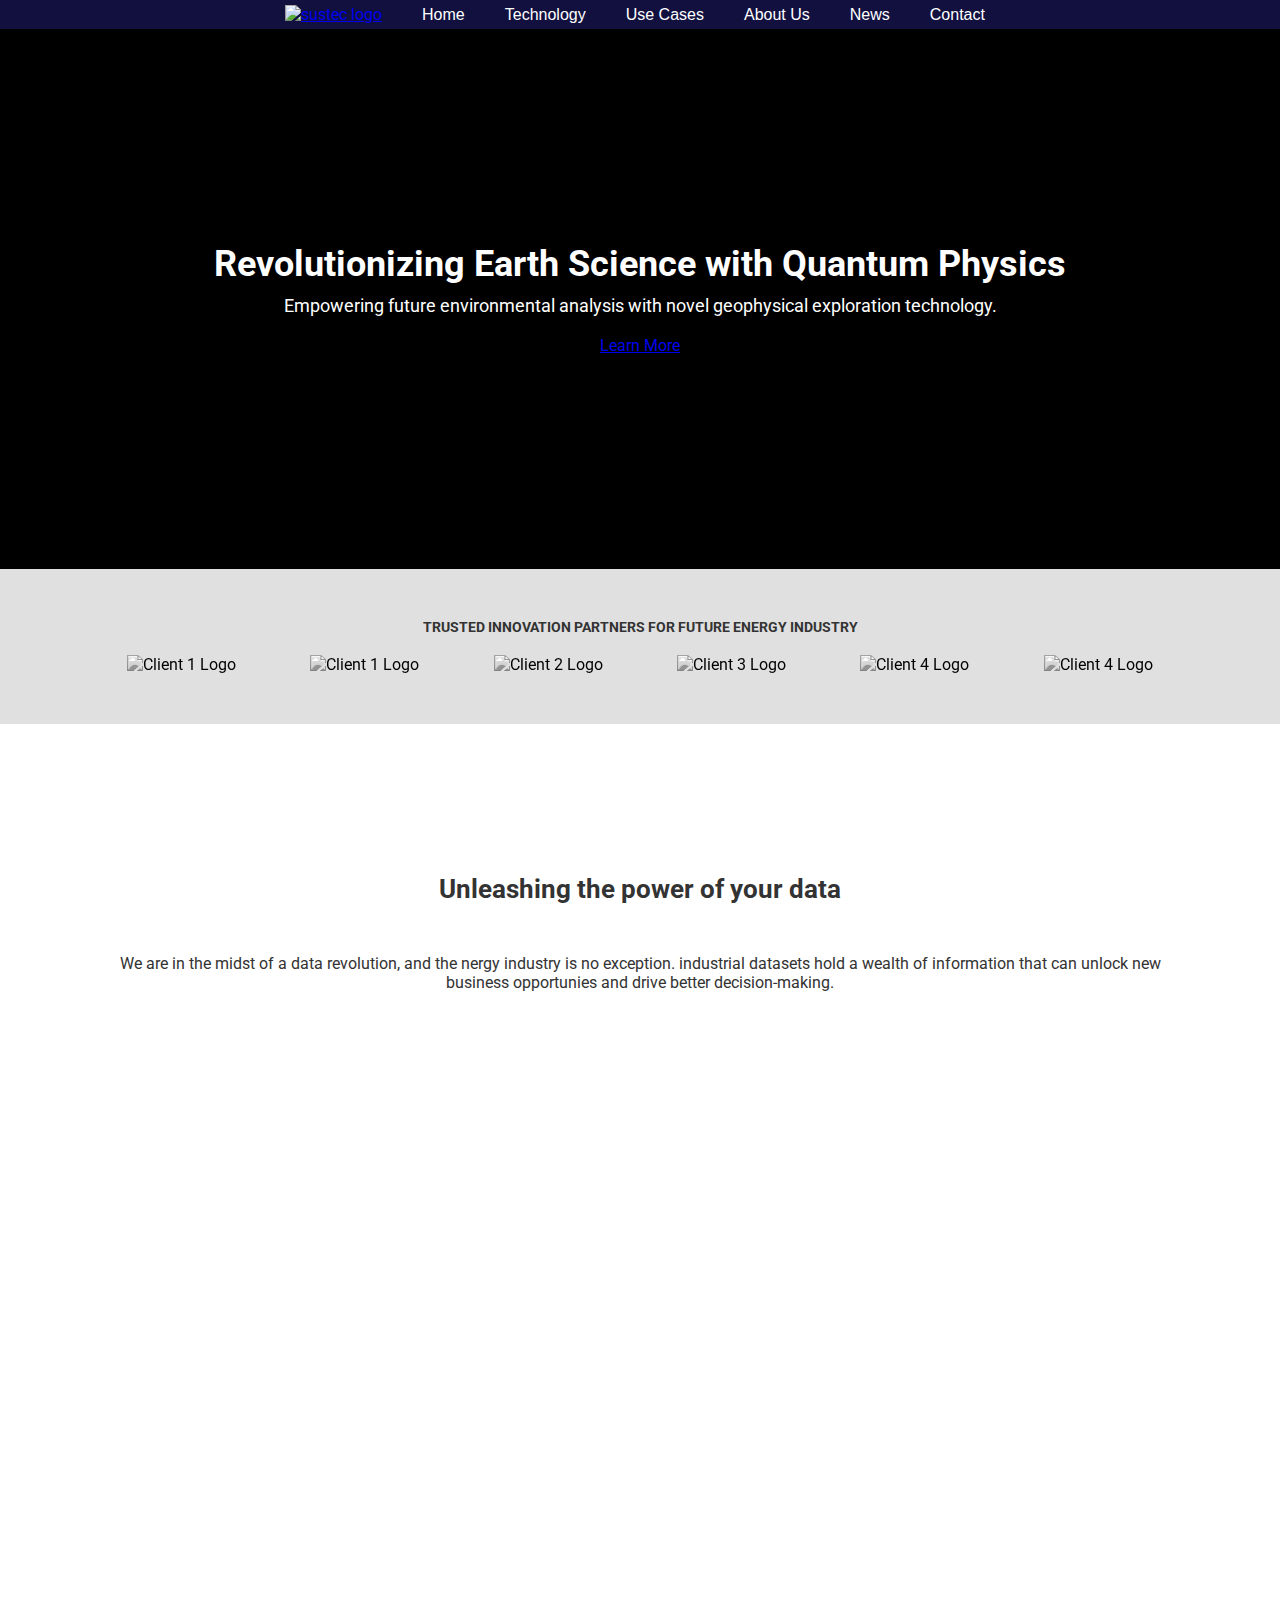
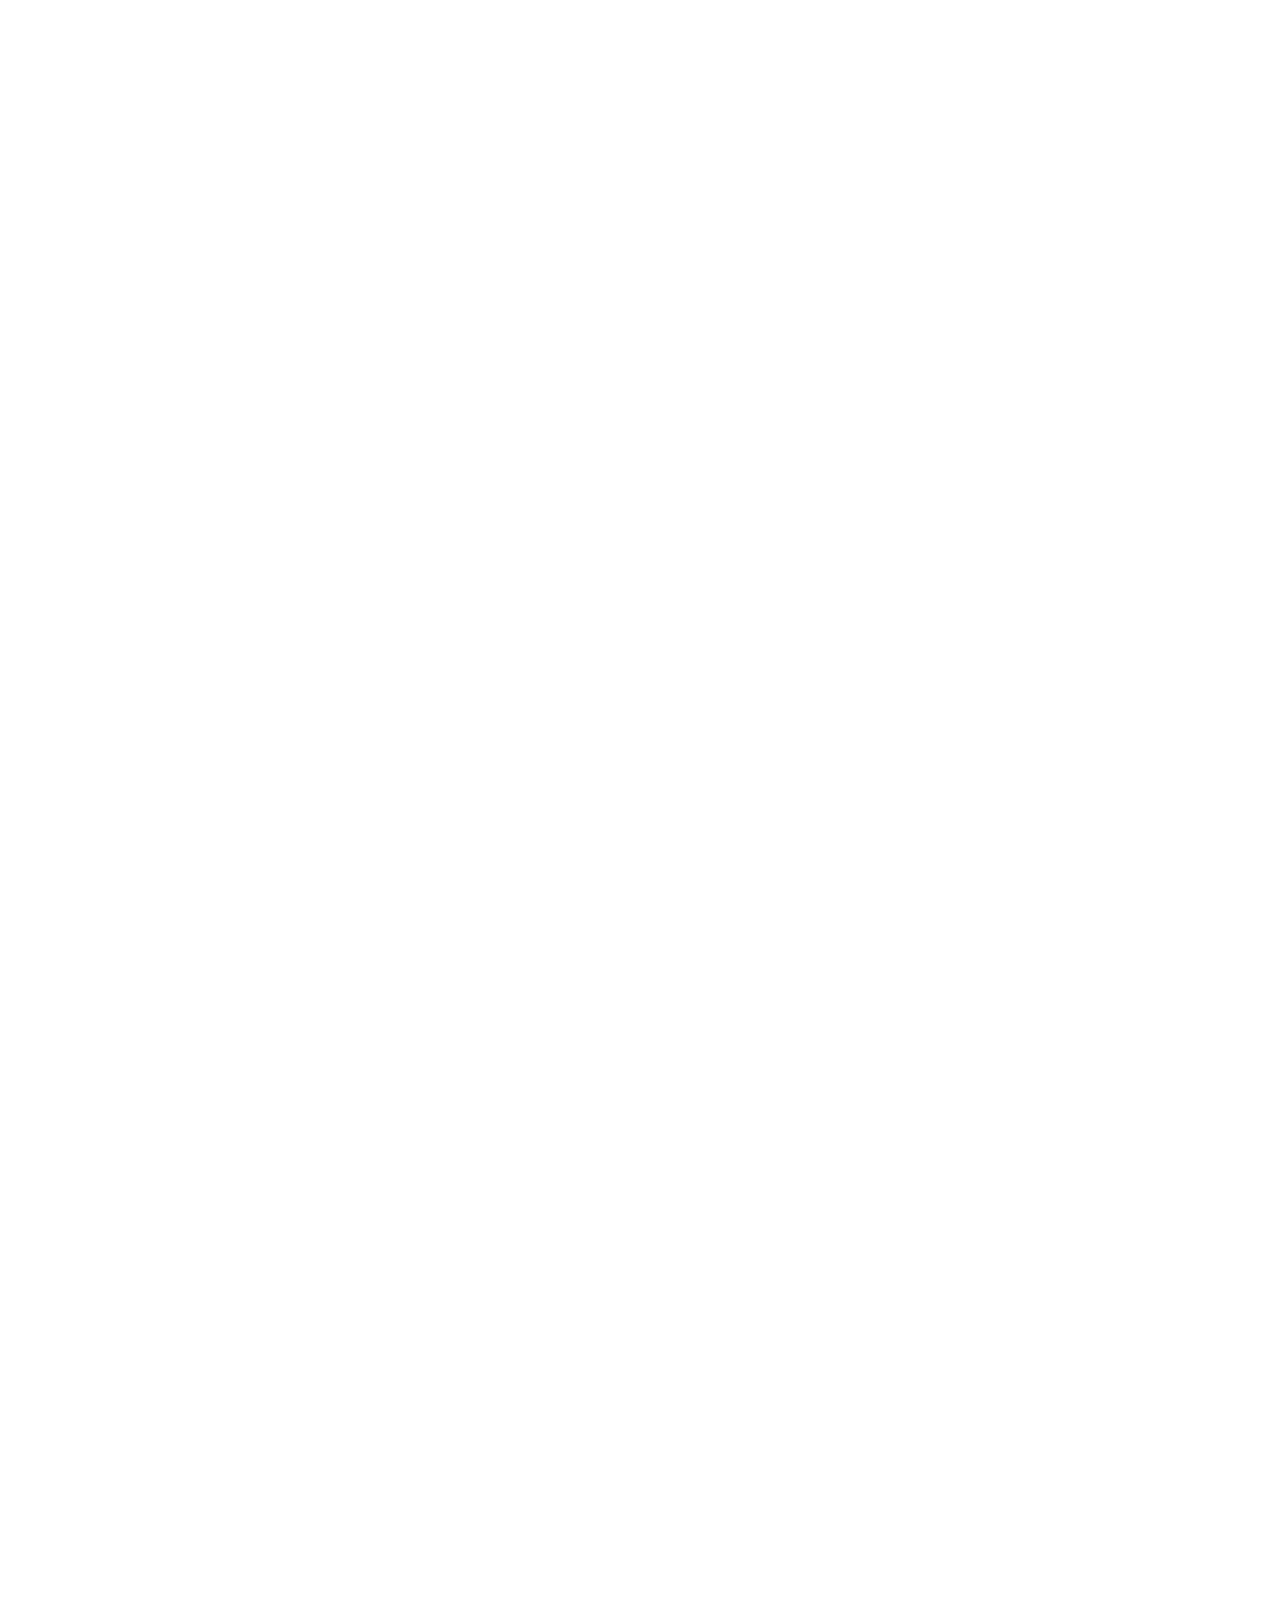
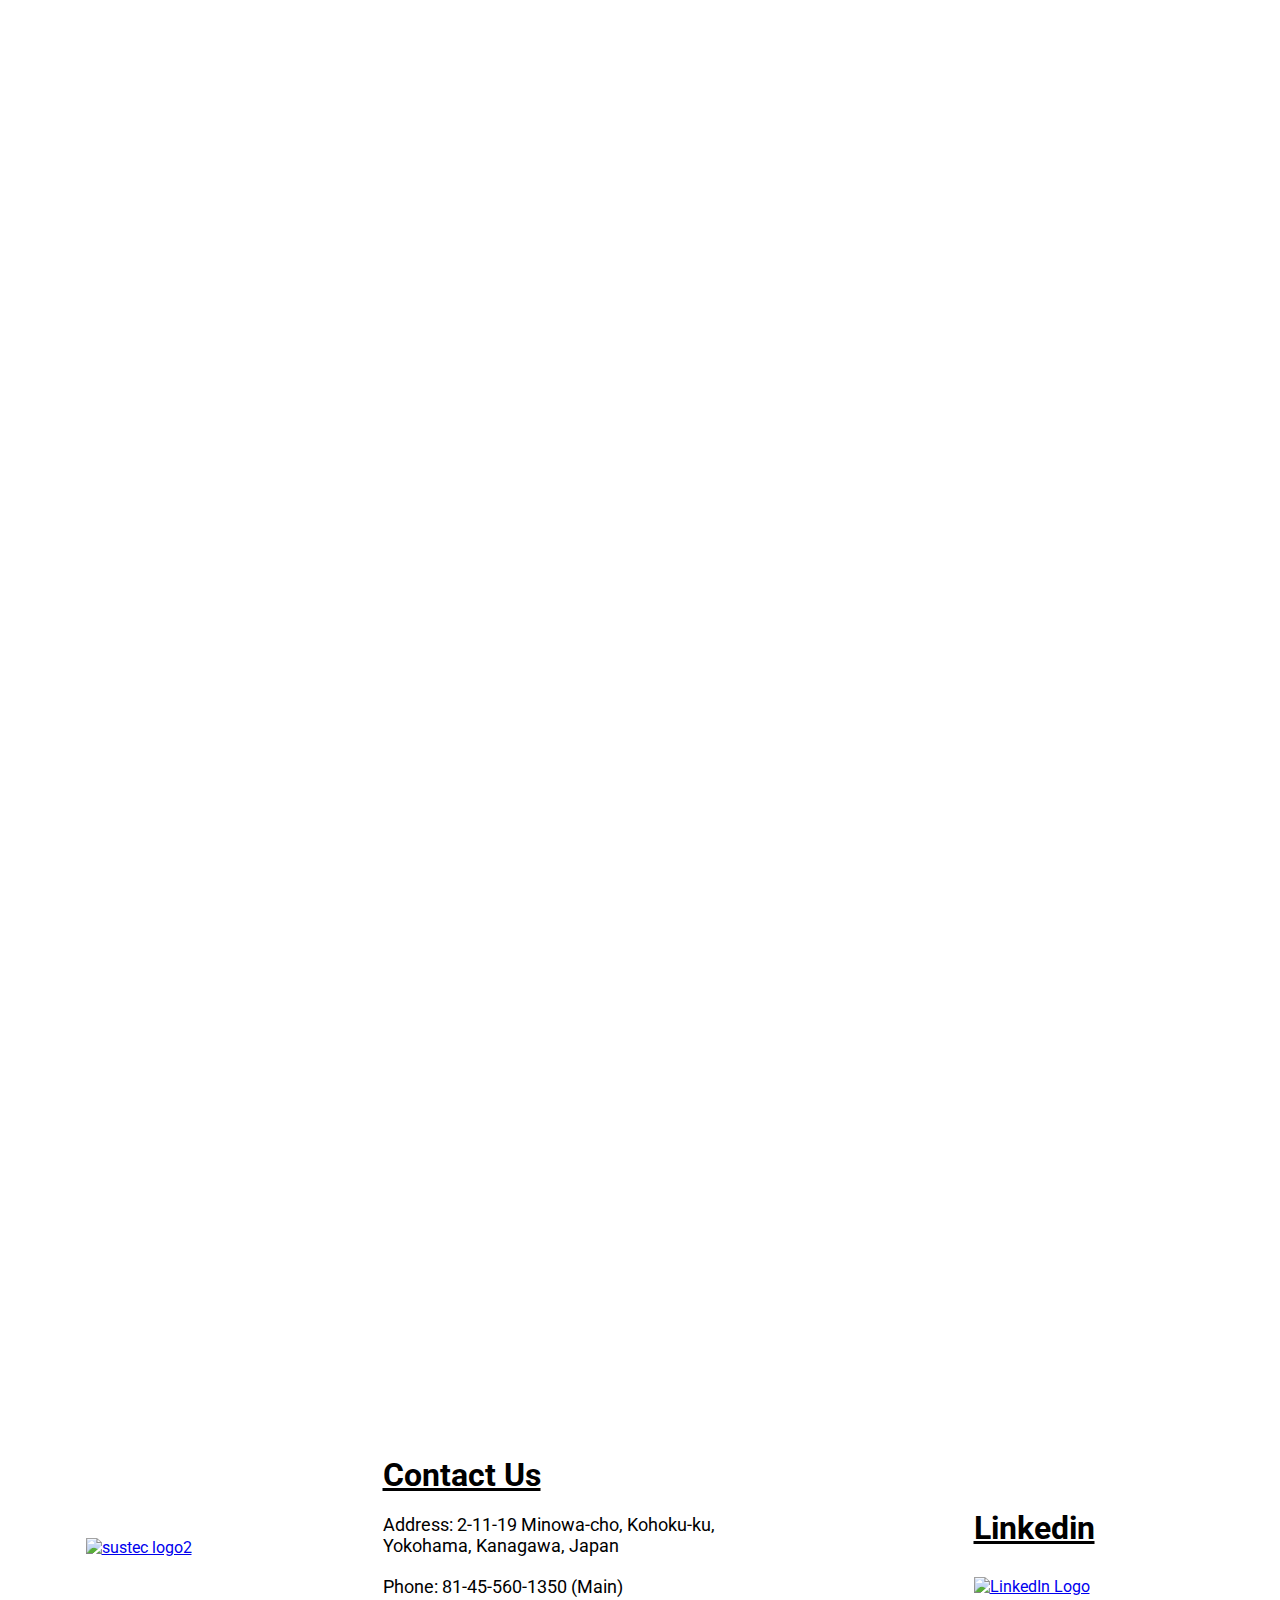
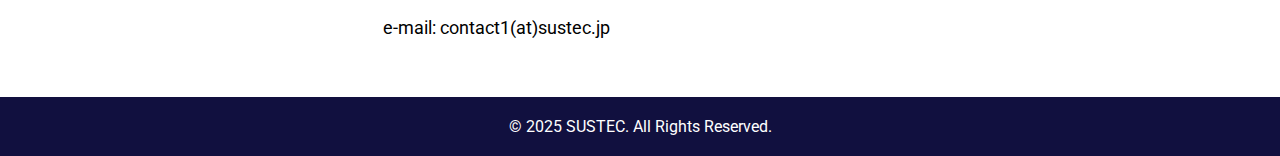
==== index.html @ a89c099e "Add files via upload" ====
<!DOCTYPE html>
<html lang="en">
<head>
    <meta charset="UTF-8">
    <meta name="viewport" content="width=device-width, initial-scale=1.0">
    <title>SUSTEC Dummy</title>
    <link rel="stylesheet" href="style.css">
    <link href="https://fonts.googleapis.com/css2?family=Roboto:wght@400;500&family=Montserrat:wght@700&display=swap" rel="stylesheet">

</head>
<body>
    <!-- Header -->
    <header>
        <div class="container">
            <div class="SUSTEC-logo">
                <a href="#">
                <img src="client_logos/SUSTEC-Logo2.png" alt="sustec logo">
                </a>
            </div>
            <nav>
                <ul>
                    <li><a href="index.html">Home</a></li>
                    <li class="dropdown">
                        <a href="#">Technology</a>
                        <ul class="dropdown-menu">
                            <li><a href="technology-SQUID.html">HTC-SQUID</a></li>
                            <li><a href="#">Gradiometer</a></li>
                            <li><a href="technology-SQUIDTEM.html">SQUID-TEM: SUSTEM</a></li>
                        </ul>
                    </li>
                    <li class="dropdown">
                        <a href="#">Use Cases</a>
                        <ul class="dropdown-menu">
                            <li><a href="#">Oil and Gas</a></li>
                            <li><a href="#">Geothermal</a></li>
                            <li><a href="#">CCS</a></li>
                            <li><a href="#">Critical Mineral</a></li>
                        </ul>
                    </li>
                    <li><a href="aboutus.html">About Us</a></li>
                    <li><a href="#">News</a></li>
                    <li><a href="#">Contact</a></li>
                </ul>
            </nav>
        </div>
    </header>
    <main>
        <!-- Home01 - First Key message section -->
        <section class="home01" style="background-color: black;">
            <div class="home01-cont">
                <h1>Revolutionizing Earth Science with Quantum Physics</h1>
                <p>Empowering future environmental analysis with novel geophysical exploration technology.</p>
                <a href="#" class="cta-button">Learn More</a>
            </div>
        </section>
        <!-- Home02 - Client logo section -->
        <section class="home02-logo">
            <div class="home02-cont">
                <h2>TRUSTED INNOVATION PARTNERS FOR FUTURE ENERGY INDUSTRY</h2> <!-- 文章を追加 -->
            </div>
            <div class="home02-logo-container">
                <div class="home02logo">
                    <img src="client_logos/ADNOC.png" alt="Client 1 Logo">
                </div>
                <div class="home02logo">
                    <img src="client_logos/4401.png" alt="Client 1 Logo">
                </div>
                <div class="home02logo">
                    <img src="client_logos/INPEX.png" alt="Client 2 Logo">
                </div>
                <div class="home02logo">
                    <img src="client_logos/Supreme Energy.png" alt="Client 3 Logo">
                </div>
                <div class="home02logo">
                    <img src="client_logos/Sumitomo.png" alt="Client 4 Logo">
                </div>
                <div class="home02logo">
                    <img src="client_logos/METI-logo.png" alt="Client 4 Logo">
                </div>
            </div>
        </section>
        <!-- Home03 - Second key message Section -->
        <section class="Home03">
            <div class="Home03-cont">
                <h2>Unleashing the power of your data</h2> <!-- 文章を追加 -->
                <p>We are in the midst of a data revolution, and the nergy industry is no exception. industrial datasets hold a wealth of information that can unlock new business opportunies and drive better decision-making.</p>
            </div>
            <div class="Home03-container">
                <div class="home03img">
                    <img src="images/oilandgas.png" alt="">
                    <h2>Oil and Gas</h2>
                    <p>Sample text Sample text Sample text Sample text Sample text Sample text Sample text Sample text </p>
                    <div class="btn">
                        <a href="">Learn more &rightarrow;</a>
                    </div>
                </div>
                <div class="home03img">
                    <img src="images/CCS.png" alt="">
                    <h2>Carbon Capture & Storage</h2>
                    <p>Sample text Sample text Sample text Sample text Sample text Sample text Sample text Sample text </p>
                    <div class="btn">
                        <a href="">Learn more &rightarrow;</a>
                    </div>
                </div>
                <div class="home03img">
                    <img src="images/Geothermal.png" alt="">
                    <h2>Geothermal</h2>
                    <p>Sample text Sample text Sample text Sample text Sample text Sample text Sample text Sample text </p>
                    <div class="btn">
                        <a href="">Learn more &rightarrow;</a>
                    </div>
                </div>
                <div class="home03img">
                    <img src="images/renewable.png" alt="">
                    <h2>Renewable</h2>
                    <p>Sample text Sample text Sample text Sample text Sample text Sample text Sample text Sample text </p>
                    <div class="btn">
                        <a href="">Learn more &rightarrow;</a>
                    </div>
                </div>
            </div>
        </section>
    <!-- JavaScriptをHTMLの末尾に追加 -->
<script>
    document.addEventListener("DOMContentLoaded", function() {
        document.body.classList.add('loaded');
        });
    
    document.addEventListener("DOMContentLoaded", function() {
        const observer = new IntersectionObserver((entries) => {
            entries.forEach(entry => {
                if (entry.isIntersecting) {
                    entry.target.classList.add("visible");
                    observer.unobserve(entry.target);
                }
            });
        });
        const container = document.querySelector(".Home03-container",".Home03-cont p");
        observer.observe(container);
        });
    </script>

      <!-- Home04 - Technology -->
        <section class="Home04">
            <div class="Home04-cont">
                <h2>Our solution unlocks a huge-untapped opportunities in the area of natural resources by providing cost effective but high-resolution subsurface data</h2> <!-- 文章を追加 -->
                <p>We are in the midst of a data revolution, and the nergy industry is no exception. industrial datasets hold a wealth of information that can unlock new business opportunies and drive better decision-making.</p>
            </div>
            <div class="Home04-Tech">
                <div class="Home04-Tech-img">
                    <img src="images/Tech_SQUIDChip.png" alt="">
                </div>
                <div class="Home04-Tech-cont">
                    <h2>Enabler for Deep TEM</h2>
                    <h3>HTC-SQUID Magnetometer</h3>
                    <p>“Patented *SQUID” technology enables development of ultimately-high 
                        sensitive magnetometer & its novel geophysical exploration method (SQUID-TEM).</p>
                    <div class="btn">
                        <a href="technology-SQUID.html">Learn more about our SQUID Technology &rightarrow;</a>
                    </div>
                </div>
            </div>
            <div class="Home04-Tech">
                <div class="Home04-Tech-img">
                    <img src="images/SUSTEM_Pic.png" alt="">
                </div>
                <div class="Home04-Tech-cont">
                    <h2>SQUID-TEM : SUSTEM</h2>
                    <h3>Deep Transient Electromagnetic Method</h3>
                    <p>SUSTEC’s proprietary solution unlocks a huge-untapped opportunities in 
                        the area of natural resources by providing cost effective but high-resolution subsurface data.</p>
                    <div class="btn">
                        <a href="technology-SQUIDTEM.html">Learn more about our Deep TEM system &rightarrow;</a>
                    </div>
                </div>
            </div>
            <div class="Home04-Tech">
                <div class="Home04-Tech-img">
                    <img src="images/3DInv_Rajabasa.png" alt="">
                </div>
                <div class="Home04-Tech-cont">
                    <h2>State-of-art Data Analysis</h2>
                    <h3>Detailed 3D Geoelectrical Mapping</h3>
                    <p>Sample text Sample text Sample text Sample text Sample text Sample text Sample text Sample text </p>
                    <div class="btn">
                        <a href="">Learn more about our use cases &rightarrow;</a>
                    </div>
                </div>
            </div>
            <div class="Home04-Tech">
                <div class="Home04-Tech-img">
                    <img src="images/Indonesia_team.png" alt="">
                </div>
                <div class="Home04-Tech-cont">
                    <h2>Hostile Environment</h2>
                    <h3>Proven Operation in Hostile Environment</h3>
                    <p>Sample text Sample text Sample text Sample text Sample text Sample text Sample text Sample text </p>
                    <div class="btn">
                        <a href="">Learn more about our use cases &rightarrow;</a>
                    </div>
                </div>
            </div>
        </section>  
        <script>
            document.addEventListener("DOMContentLoaded", function() {
                const observer = new IntersectionObserver((entries) => {
                    entries.forEach(entry => {
                        if (entry.isIntersecting) {
                            entry.target.classList.add("visible");
                            observer.unobserve(entry.target);
                        }
                    });
                });
        
                const containers = document.querySelectorAll(".Home04-Tech");
                containers.forEach(container => {
                    observer.observe(container);
                });
            });
        </script>
    <!-- Home05 - Sustainability Section -->
        <section class="Home05">
            <div class="Home05-cont">
                <h2>SUSTEC contributes to the realization of a decarbonized society and the Sustainable Development Goals by deploying “new-way of subsurface evaluation”.</h2>
                <p></p>
            </div>
            <div class="Home05-Sus-img">
                <img src="images/Sustainability_SDGs.png" alt="">
            </div>
        </section>
    </main>
    <!-- About Section -->
    <aside>
        <section class="about">
            <div class="about-logo2">
                <a href="#">
                <img src="images/SUSTEC logo2.png" alt="sustec logo2">
                </a>
            </div>
            <div class="about-contact">
                <h2>Contact Us</h2>
                <p>Address: 2-11-19 Minowa-cho, Kohoku-ku, Yokohama, Kanagawa, Japan</p>
                <p>Phone: 81-45-560-1350 (Main)</p>
                <p>e-mail: contact1(at)sustec.jp</p>
            </div>
            <div class="about-linkedin">
                <h2>Linkedin</h2>
                <div class="social-media">
                    <a href="https://www.linkedin.com" target="_blank">
                        <img src="images/LinkedIn_icon.svg.png" alt="LinkedIn Logo" style="width: 50px; height: auto;">
                    </a>
                </div>
            </div>
        </section>
        
    </aside>
    <!-- Footer -->
    <footer>
        <div class="container">
            <p>&copy; 2025 SUSTEC. All Rights Reserved.</p>
        </div>
    </footer>
</body>
</html>
---- style.css ----
/* Basic Reset */
*{
    margin: 0;
    padding: 0;
    box-sizing: border-box;
}
body {
    font-family: Roboto, Montserrat;
}

/* Header */
header {
    background-color: #11103f;
    padding: 5px;
    position: sticky;
    top: 0;
    max-height: 80px;
    z-index: 999;
}

header .container {
    display: flex;
    justify-content: center;
    align-items: center;
    padding: 0 20px;
    gap: 10px;
}

.SUSTEC-logo{
    padding: 0px 20px 0px 20px;
}

header .SUSTEC-logo img {
    max-width: 200px; /* Adjust logo size */
    max-height: 100px;
    height: auto;      /* アスペクト比を保ったまま高さを自動調整 */
    transition: opacity 0.3s ease, filter 0.3s ease; /* 滑らかなホバーとフィルターの効果 */
}

header nav ul {
    list-style-type: none;
    display: flex;
}

header nav ul li {
    position: relative; /* 親要素にrelativeを指定 */
    margin-right: 20px;
}

header nav ul li a {
    color: #ffffff;
    text-decoration: none;
    font-size: 16px;
    font-family: 'Gill Sans', 'Gill Sans MT', Calibri, 'Trebuchet MS', sans-serif;
}

header nav ul li a:hover {
    color: white;
}
/* Dropdown menu styles */
nav ul li.dropdown:hover > .dropdown-menu {
    display: block;
}

nav ul li a {
    color: #333;
    padding: 10px;
    transition: opacity 0.3s ease, filter 0.3s ease; /* 滑らかなホバーとフィルターの効果 */
}

nav ul li a:hover {
    opacity: 0.7; /* Add hover effect */
}

/* Dropdown submenu (hidden by default) */
.dropdown-menu {
    display: none;
    position: absolute;
    left: 0;
    top: 100%;
    background-color: black;
    box-shadow: 0 8px 16px rgba(0, 0, 0, 0.2);
    min-width: 180px;
    z-index: 1;
}
.dropdown-menu li {
    margin: 0;
}
.dropdown-menu li a {
    padding: 10px;
    color: white;
    display: block;
}
.dropdown-menu li a:hover {
    background-color: #00438f;
}

/*-----------------*/
/*  Main Section   */
/*-----------------*/

/*------------------*/
/* Home 01 Section  */
/*------------------*/
.home01{
    background-image: url("images/test_space_image2.jpg");
    background-size: cover;
    background-position: center;
    height: 60vh;
    display: flex;
    justify-content: center;
    align-items: center;
    text-align: center;
    color: white;
    background-color: black;
}
/* 初期状態で透明にする */
.home01 {
    opacity: 0;
    background-color: black;
    transition: opacity 1s ease-in-out, background-color 1s ease-in-out;
}
/* ページが読み込まれたときにフェードイン */
body.loaded .home01{
    opacity: 1;
    background-color: black;
}

main .home01-cont h1 {
    font-size: 36px;
    margin-bottom: 10px;
}

main .home01-cont p {
    font-size: 18px;
    margin-bottom: 20px;
}

/*-------------------------------*/
/* Home 02 - Client Logo Section */
/*-------------------------------*/

.home02-logo {
    background-color: #e0e0e0;
    padding: 50px 0;
    text-align: center; /* Center align the logos */
}

.home02-cont h2 {
    font-size: 14px;
    color: #333;
    margin-bottom: 20px; /* Add some space between the heading and logos */
    font-weight: bold;
}

.home02-logo-container {
    display: flex;
    justify-content: space-around; /* Distribute logos evenly with space between */
    align-items: center; /* Vertically align the logos */
    max-width: 1100px;
    margin: 0 auto;
}

.home02logo img {
    max-width: 150px; /* Adjust logo size */
    max-height: 100px;
    height: auto;      /* アスペクト比を保ったまま高さを自動調整 */
    transition: opacity 0.3s ease, filter 0.3s ease; /* 滑らかなホバーとフィルターの効果 */
    filter: grayscale(100%);  /* 画像を完全にグレースケール化 */
}

.home02logo img:hover {
    filter: grayscale(0%);  /* ホバー時にカラーに戻す */
    opacity: 0.7; /* Add hover effect */
}

/*-----------------*/
/*  Home03 Section */
/*-----------------*/
.Home03 {
    background-color: #ffffff;
    padding: 50px 0;
}

.Home03-cont h2 {
    font-size: 26px;
    color: #333;
    padding: 100px 0 50px 0; /* Add some space between the heading and logos */
    font-weight: bold;
    text-align: center; /* Center align the logos */
}

.Home03-cont p {
    font-size: 14;
    color: #333;
    padding: 0px 100px 0px 100px;
    margin-bottom: 50px; /* Add some space between the heading and logos */
    text-align: center; /* Center align the logos */
}

.Home03-container{
    display: flex;
    justify-content: space-around; /* Distribute logos evenly with space between */
    align-items: center; /* Vertically align the logos */
    max-width: 900px;
    gap: 20px;
    margin: 0 auto;
    transition: opacity 3s, transform 3s;
    transform: translateY(0.1px);
    opacity: 0.0;
}
.Home03-container.visible {
    opacity: 1;
    transform: translateY(0);
}

.Home03-container h2{
    font-size: 16px;
    color: #0069a7;
    margin-top: 30px; /* Add some space between the heading and logos */
    margin-bottom: 30px;
    font-weight: bold;

}
.Home03-container p{
    font-size: 12px;
    color: #333;
    margin-top: 30px; /* Add some space between the heading and logos */
    margin-bottom: 30px;
    max-width: 200px;
}
.Home03-container .btn{
    font-size: 12px;
    color: #5100bb;
}

.home03img img {
    max-width: 200px; /* Adjust logo size */
    max-height: 250px;
    height: auto;      /* アスペクト比を保ったまま高さを自動調整 */
    transition: opacity 0.3s ease, filter 0.3s ease; /* 滑らかなホバーとフィルターの効果 */
    border-radius: 3%;
}

.home03img img:hover {
    filter: grayscale(0%);  /* ホバー時にカラーに戻す */
    opacity: 0.7; /* Add hover effect */
    
}

/*------------------------------*/
/*  Home4 - Technology Section  */
/*------------------------------*/
.Home04-cont {
    height: 600px;
    background-image: url("images/Fujairah_DataAcquisition3.png");
    background-size: cover;
    background-position: center;
    height: 80vh;
    justify-content: center;
    align-items: center;
    text-align: center;
}

.Home04-cont h2 {
    font-size: 26px;
    color: white;
    padding: 200px 100px 100px 100px; /* Add some space between the heading and logos */
    font-weight: bold;
    text-align: center; /* Center align the logos */
}

.Home04-cont p {
    font-size: 14;
    color: white;
    padding: 0px 100px 100px 100px;
    margin-bottom: 50px; /* Add some space between the heading and logos */
    text-align: center; /* Center align the logos */
}

.Home04-Tech {
    display: flex;
    justify-content: center; /* 水平方向に中央寄せ */
    align-items: center; /* 垂直方向に中央寄せ */
    flex-direction: row;
    flex-wrap: wrap;
    gap: 30px;
    padding-top: 10px;
    padding-bottom: 10px;
    background-color: white;
    height: 500px;
}
.Home04-Tech{
    transition: opacity 3s, transform 3s;
    transform: translateY(0.1px);
    opacity: 0.0;
}
.Home04-Tech.visible {
    opacity: 1;
    transform: translateY(0);
    background-color: white;
}

.Home04-Tech:nth-child(2n-1){
    flex-direction: row-reverse;
    background-color: #e0e0e0;
}

.Home04-Tech-cont{
    width: 500px;
    height: auto;
}
.Home04-Tech-cont h2 {
    font-size: 14px;
    color: rgb(3, 65, 236);
    padding: 0px 0px 20px 0px; /* Add some space between the heading and logos */
    font-weight: bold;
}
.Home04-Tech-cont h3 {
    font-size: 24px;
    color: black;
    padding: 0px 0px 20px 0px; /* Add some space between the heading and logos */
    font-weight: bold;
}

.Home04-Tech-cont p {
    font-size: 16px;
    color: black;
    padding: 0px 0px 20px 0px; /* Add some space between the heading and logos */
}

.Home04-Tech-img img{
    max-width: 450px; /* Adjust logo size */
    height: auto;      /* アスペクト比を保ったまま高さを自動調整 */
    transition: opacity 0.3s ease, filter 0.3s ease; /* 滑らかなホバーとフィルターの効果 */
    border-radius: 3%;
}

.Home04-Tech-img:hover {
    filter: grayscale(0%);  /* ホバー時にカラーに戻す */
    opacity: 0.7; /* Add hover effect */
}



/*----------------------------------*/
/*  Home5 - Sustainability Section  */
/*----------------------------------*/
.Home05 {
    height: 600px;
    background-image: url("images/Sustainability_background.png");
    background-size: cover;
    background-position: center;
    justify-content: center;
    align-items: center;
    text-align: center;
}
.Home05-cont h2 {
    font-size: 26px;
    color: white;
    padding: 150px 100px 50px 100px; /* Add some space between the heading and logos */
    font-weight: bold;
    text-align: center; /* Center align the logos */
}

.Home05-Sus-img img{
    max-width: 600px; /* Adjust logo size */
    height: auto;      /* アスペクト比を保ったまま高さを自動調整 */
    transition: opacity 0.3s ease, filter 0.3s ease; /* 滑らかなホバーとフィルターの効果 */
    border-radius: 3%;
}

/*-----------------*/
/*  aside Section  */
/*-----------------*/

.about {
    height: 300px;
    width: 100%;
    background-image: url("images/SUSTEC_backgroundimg3.PNG");
    background-size: cover;
    background-position: center;
    align-items: center;
    position: top;
    display: flex;
    justify-content: space-around;
    gap: 20px;
    
}

.about .about-logo2 img {
    max-width: 400px;
}

.about .about-contact {
    max-width: 400px;
}

.about .about-contact h2 {
    font-size: 32px;
    padding: 10px 0px 10px 0px;
    text-decoration: underline;
}

.about .about-contact p {
    font-size: 18px;
    color: black;
    padding: 10px 0px 10px 0px;
    /*line-height: 1.6;*/
}
.about .about-linkedin h2 {
    font-size: 32px;
    padding: 10px 100px 10px 0px;
    text-decoration: underline;
}
.social-media {
    margin-top: 20px;
}

.social-media img {
    transition: opacity 0.3s ease, transform 0.3s ease;
}

.social-media img:hover {
    opacity: 0.7;
    transform: scale(1.1);
}

/* Footer */
/* Footer */
footer {
    background-color: #11103f;
    /*background-color: rgb(223, 222, 222);*/
    color: white;
    padding: 20px 0 20px 0;
    text-align: center;
}
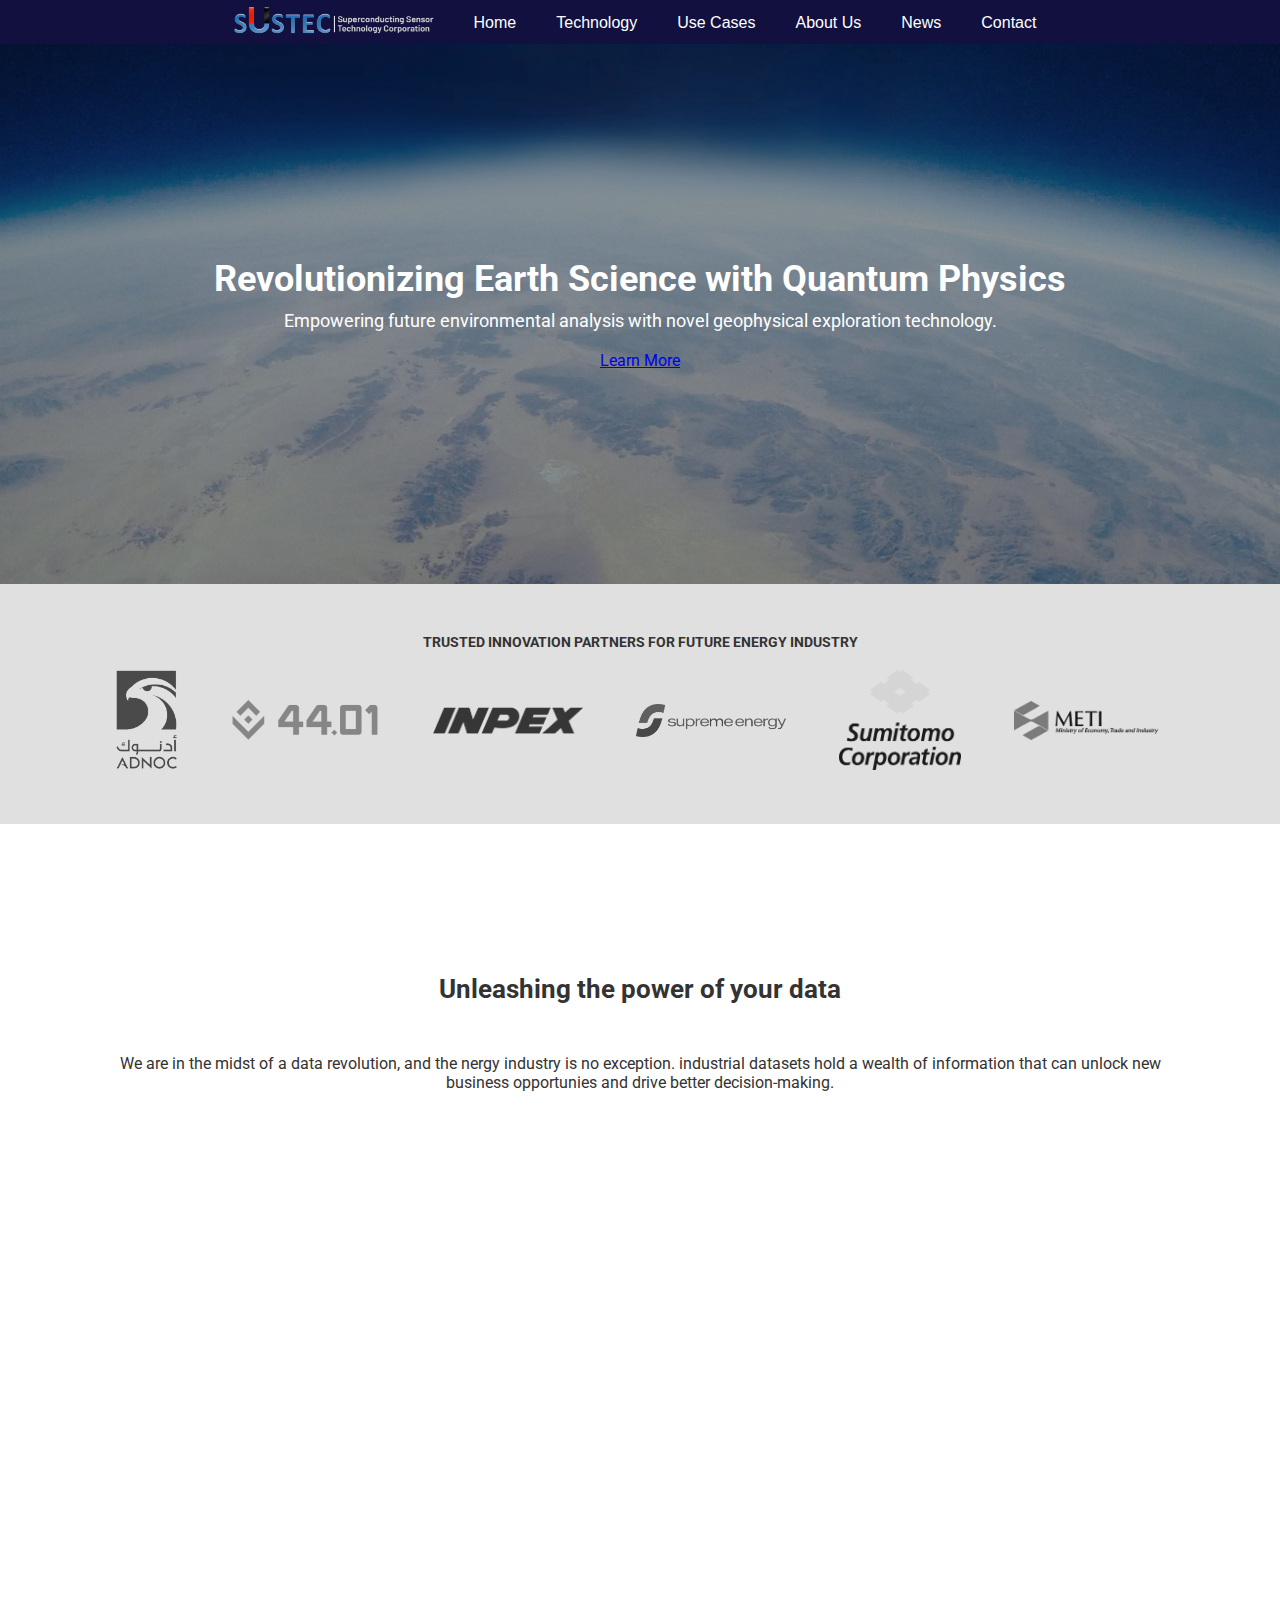
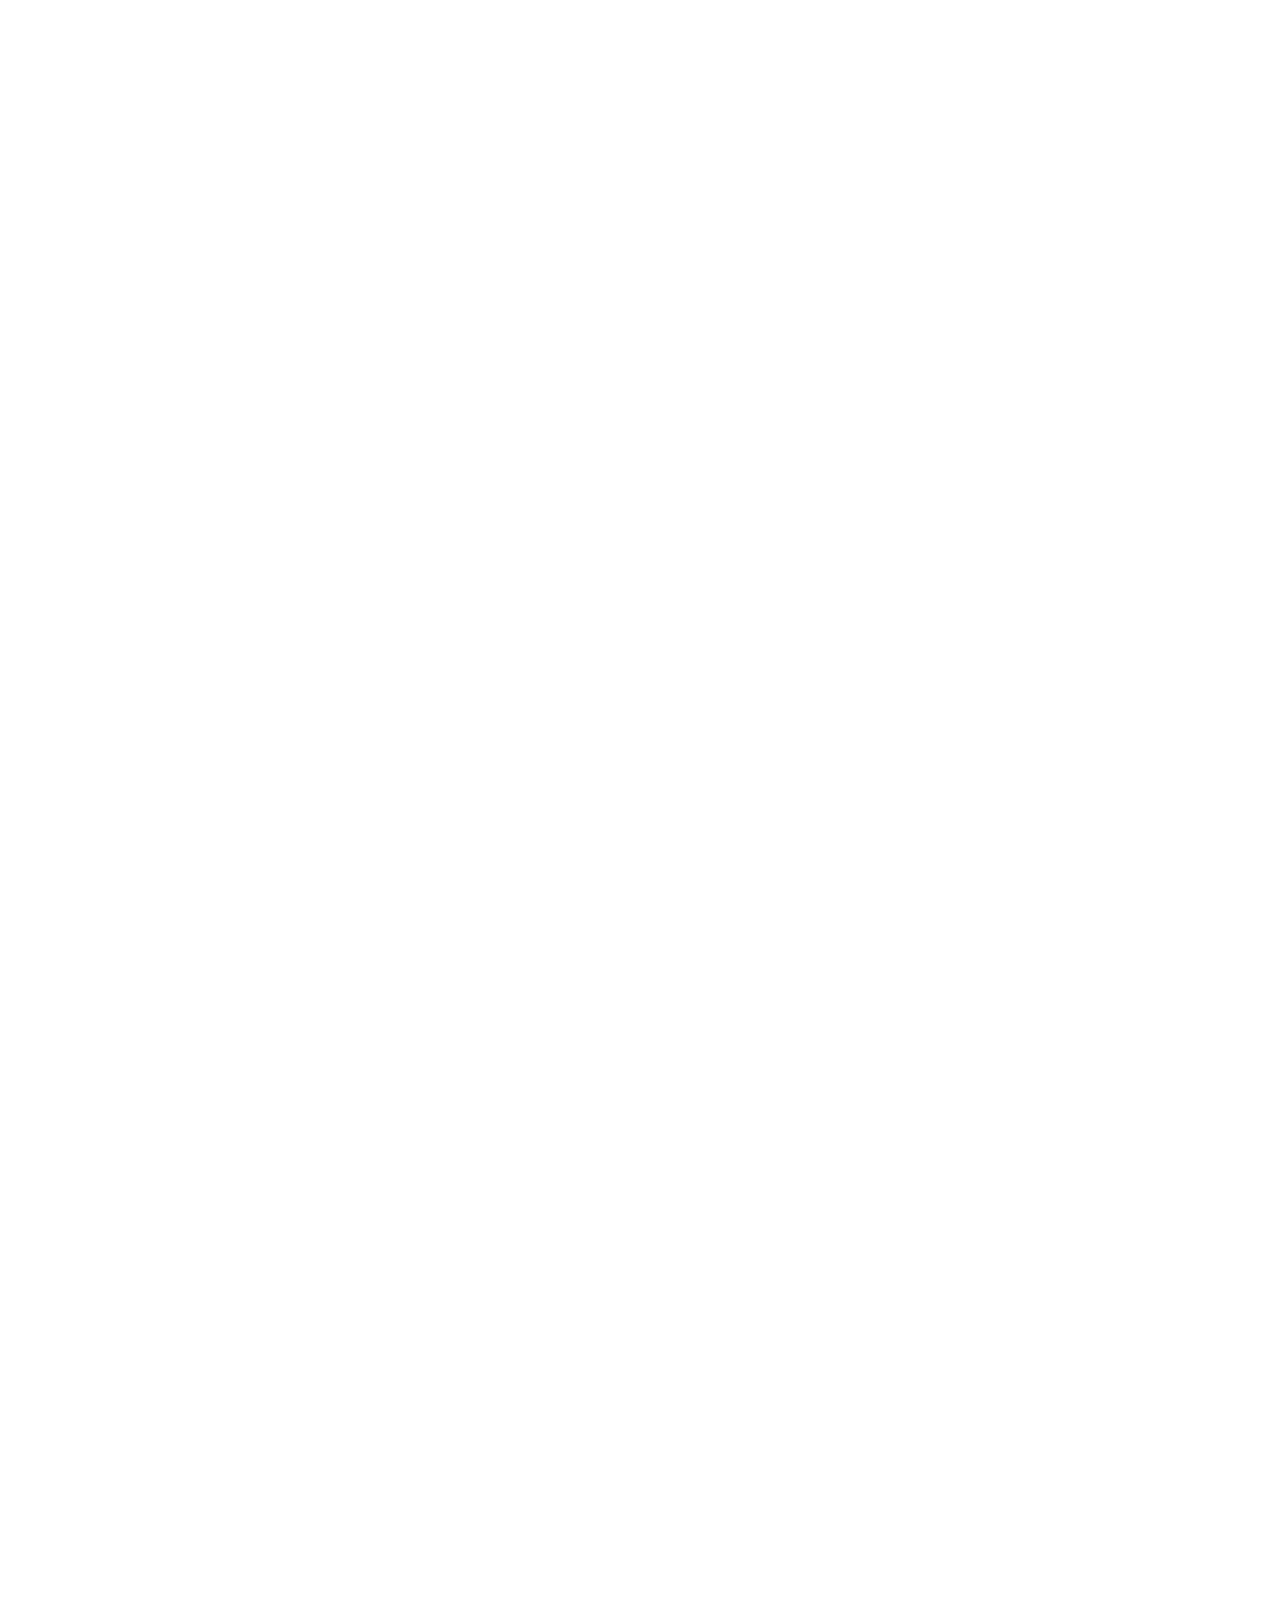
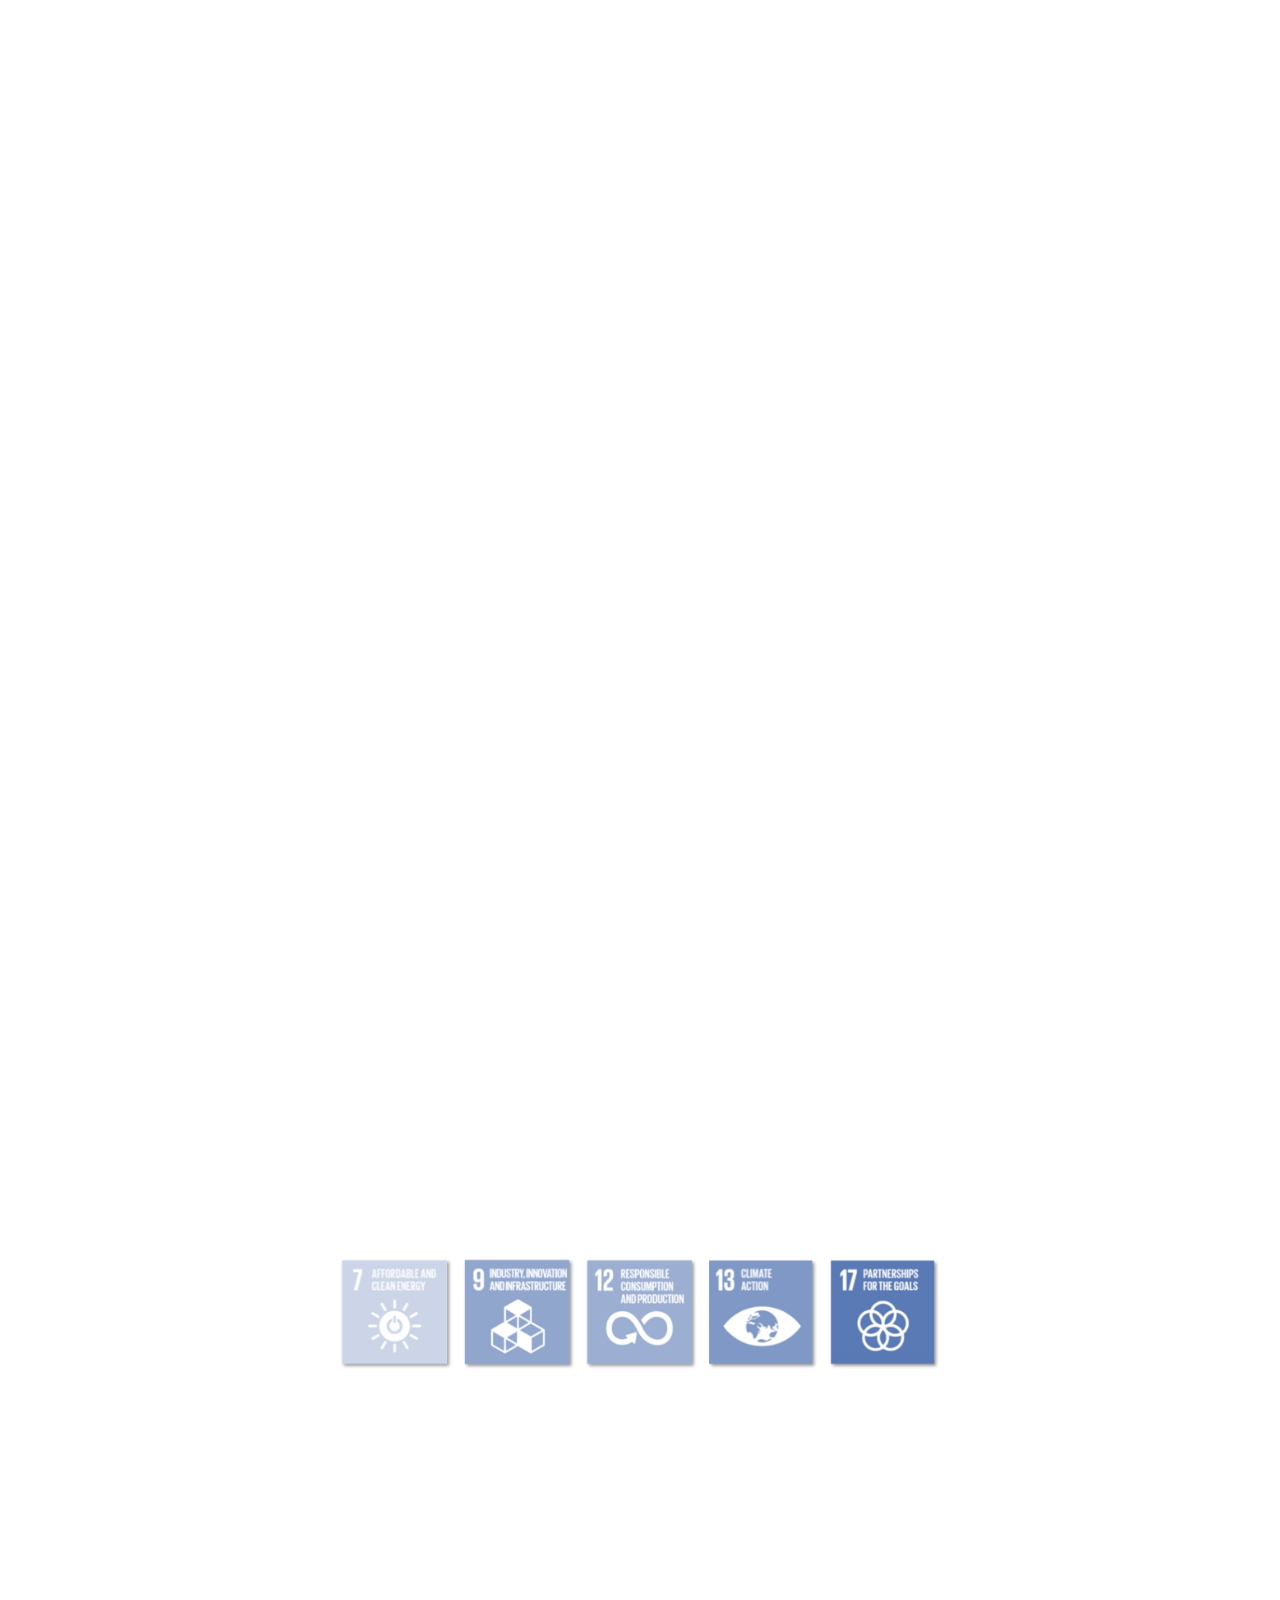
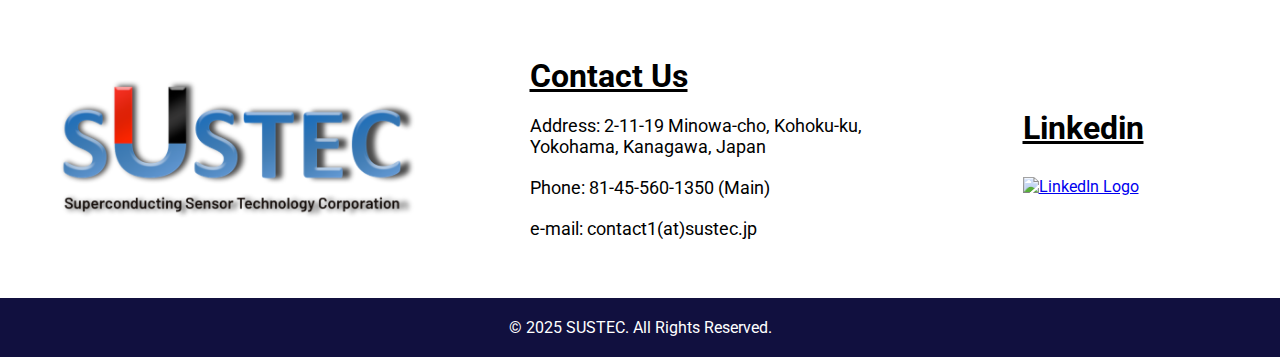
==== commit e19d250f: "Update index.html" ====
--- a/index.html
+++ b/index.html
@@ -247,7 +247,7 @@
                 <h2>Linkedin</h2>
                 <div class="social-media">
                     <a href="https://www.linkedin.com" target="_blank">
-                        <img src="images/LinkedIn_icon.svg.png" alt="LinkedIn Logo" style="width: 50px; height: auto;">
+                        <img src="images/LinkedIn_icon.png" alt="LinkedIn Logo" style="width: 50px; height: auto;">
                     </a>
                 </div>
             </div>
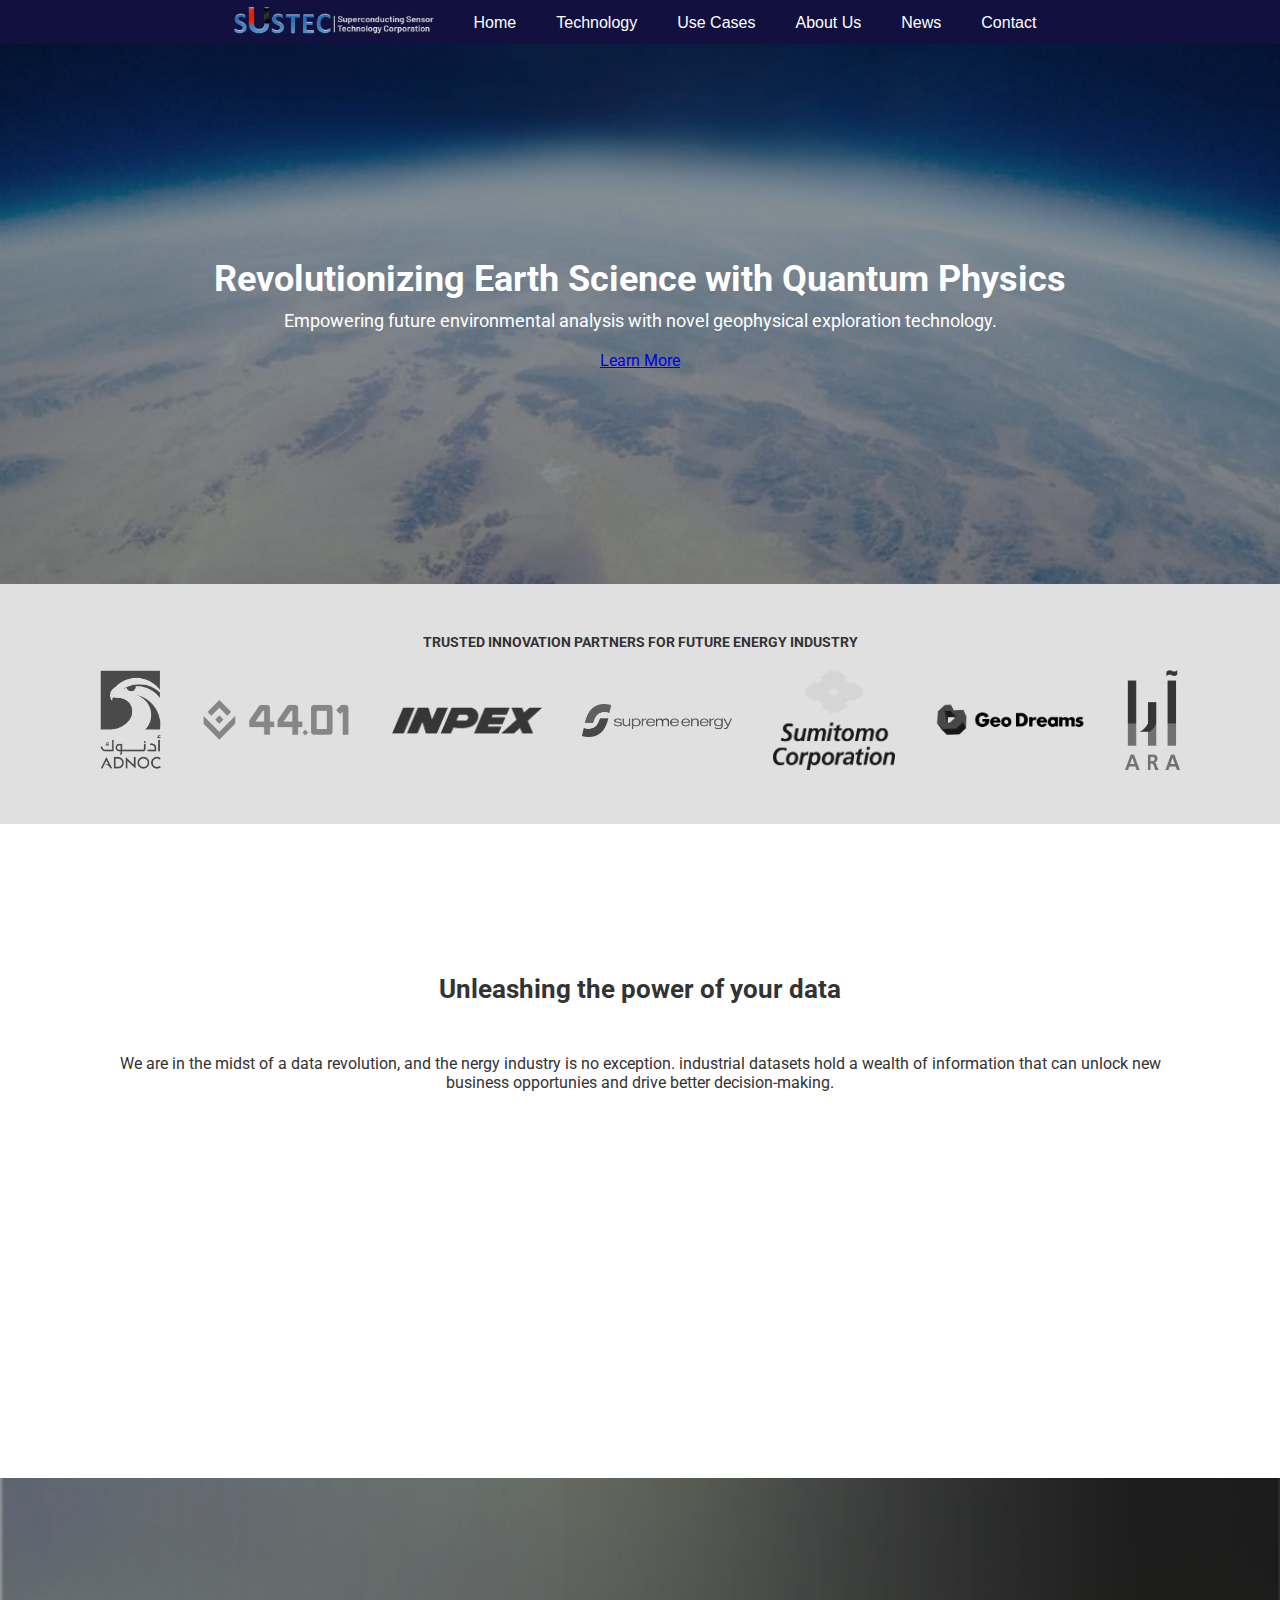
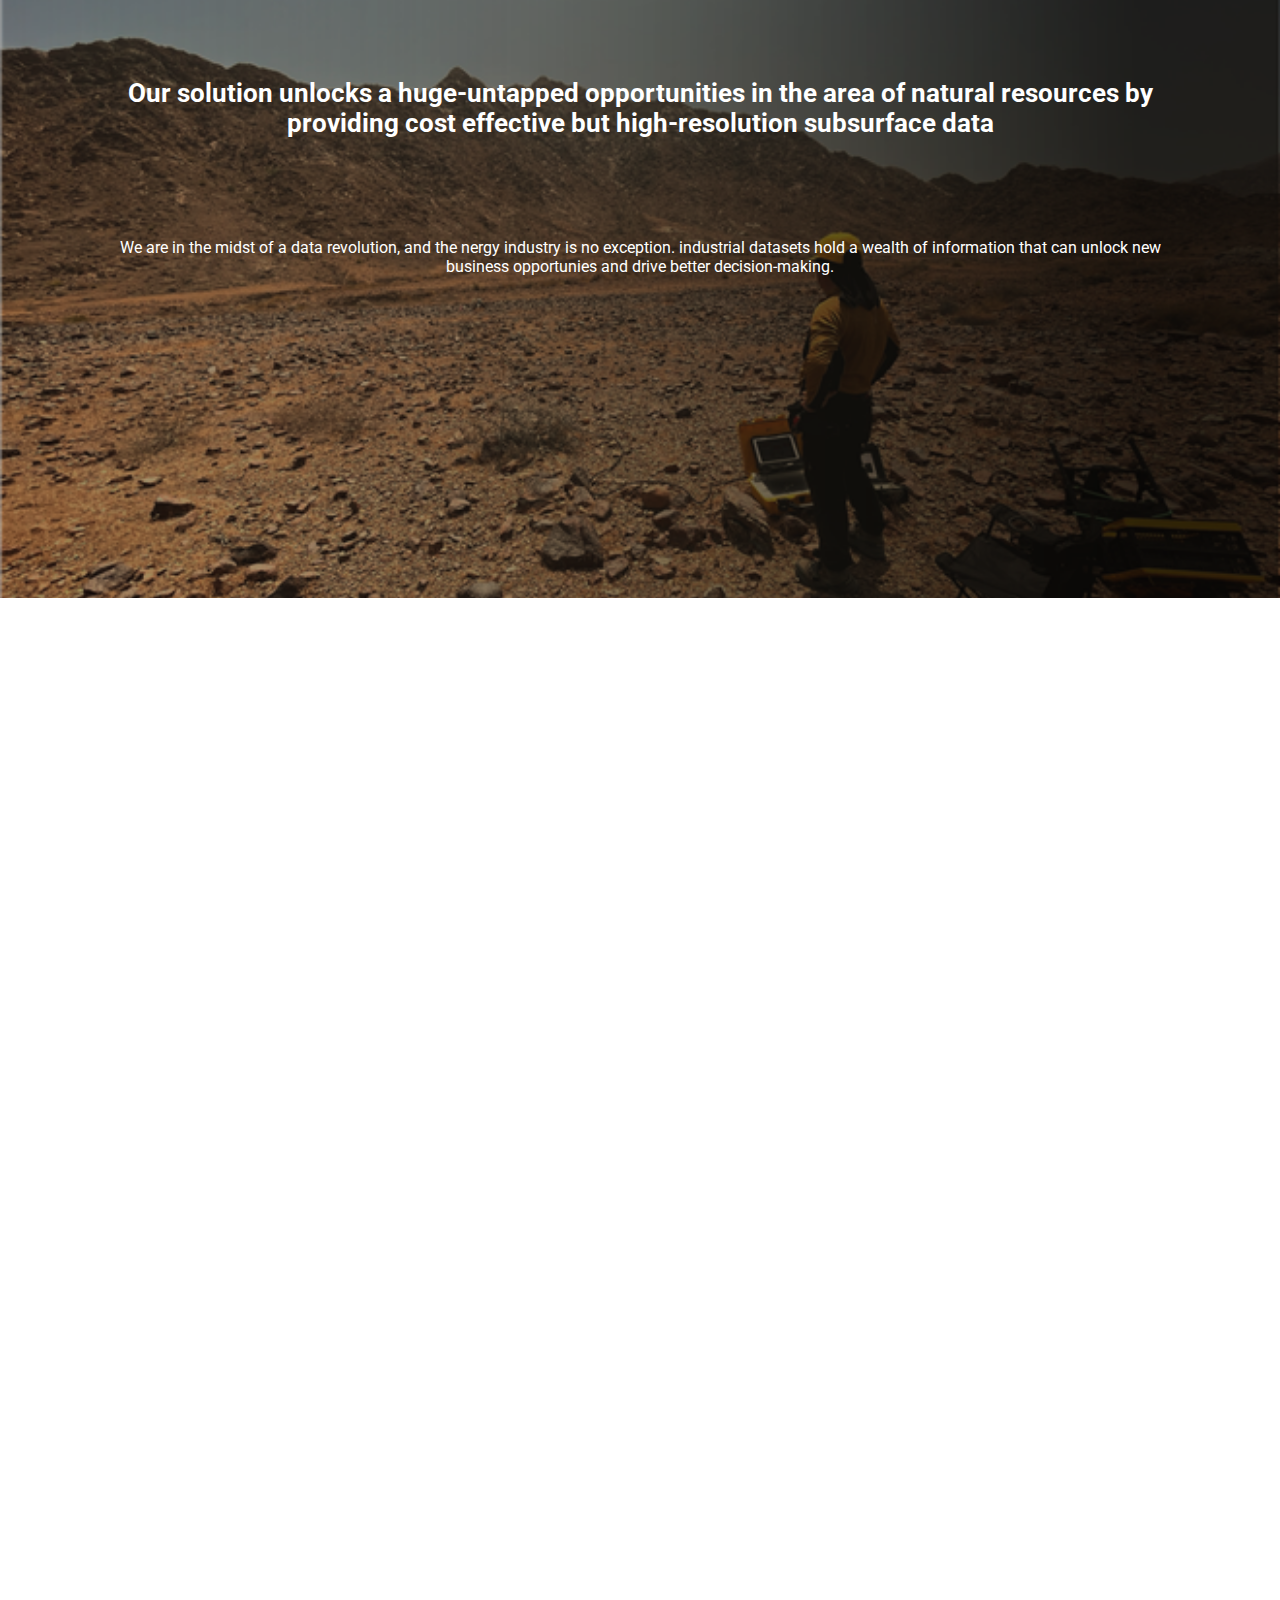
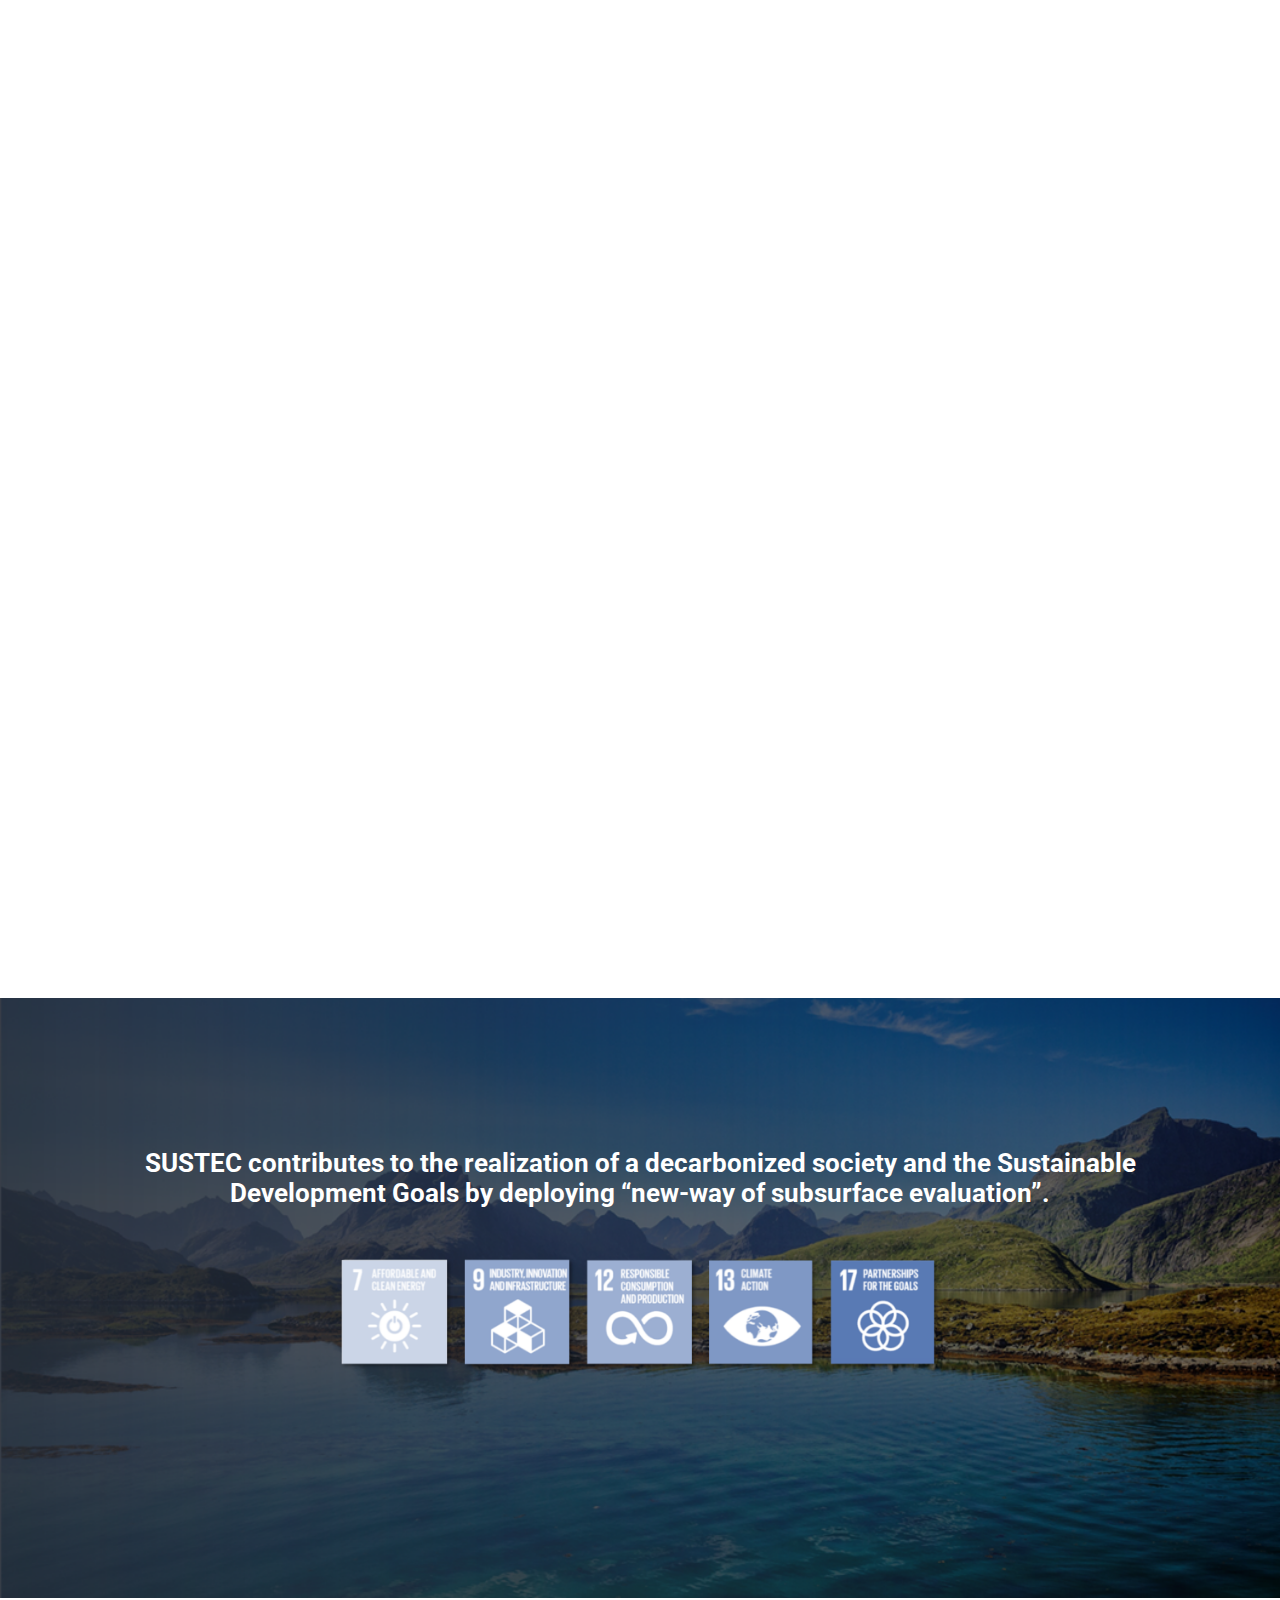
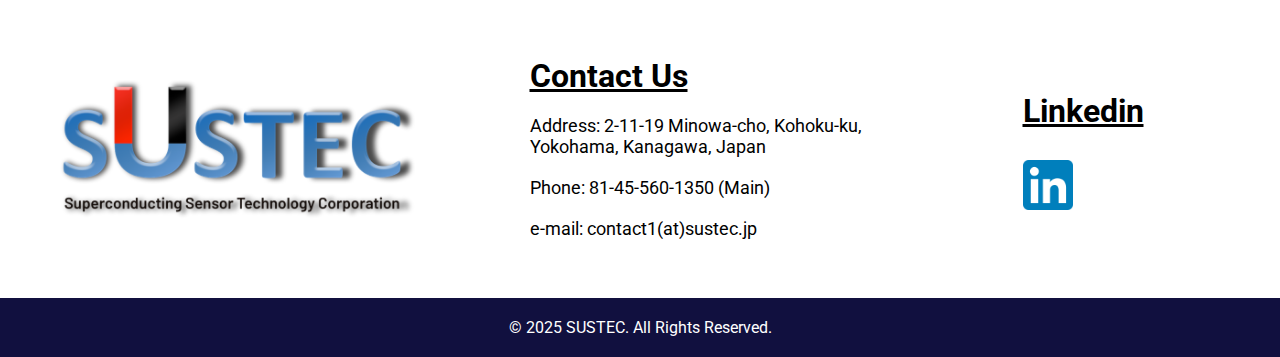
==== commit 9306ebee: "Add files via upload" ====
--- a/index.html
+++ b/index.html
@@ -24,17 +24,17 @@
                         <a href="#">Technology</a>
                         <ul class="dropdown-menu">
                             <li><a href="technology-SQUID.html">HTC-SQUID</a></li>
-                            <li><a href="#">Gradiometer</a></li>
+                            <li><a href="#">SQUID Gradiometer</a></li>
                             <li><a href="technology-SQUIDTEM.html">SQUID-TEM: SUSTEM</a></li>
                         </ul>
                     </li>
                     <li class="dropdown">
                         <a href="#">Use Cases</a>
                         <ul class="dropdown-menu">
-                            <li><a href="#">Oil and Gas</a></li>
-                            <li><a href="#">Geothermal</a></li>
-                            <li><a href="#">CCS</a></li>
-                            <li><a href="#">Critical Mineral</a></li>
+                            <li><a href="usecase.html#targetog">Oil and Gas</a></li>
+                            <li><a href="usecase.html#targetgeothermal">Geothermal</a></li>
+                            <li><a href="usecase.html#targetccs">CCS</a></li>
+                            <li><a href="usecase.html#targetmineral">Critical Mineral</a></li>
                         </ul>
                     </li>
                     <li><a href="aboutus.html">About Us</a></li>
@@ -75,7 +75,10 @@
                     <img src="client_logos/Sumitomo.png" alt="Client 4 Logo">
                 </div>
                 <div class="home02logo">
-                    <img src="client_logos/METI-logo.png" alt="Client 4 Logo">
+                    <img src="client_logos/GeoDream.png" alt="Client 4 Logo">
+                </div>
+                <div class="home02logo">
+                    <img src="client_logos/ARA02.png" alt="Client 4 Logo">
                 </div>
             </div>
         </section>
@@ -112,7 +115,7 @@
                 </div>
                 <div class="home03img">
                     <img src="images/renewable.png" alt="">
-                    <h2>Renewable</h2>
+                    <h2>Critical Minerals</h2>
                     <p>Sample text Sample text Sample text Sample text Sample text Sample text Sample text Sample text </p>
                     <div class="btn">
                         <a href="">Learn more &rightarrow;</a>
@@ -183,7 +186,7 @@
                     <h3>Detailed 3D Geoelectrical Mapping</h3>
                     <p>Sample text Sample text Sample text Sample text Sample text Sample text Sample text Sample text </p>
                     <div class="btn">
-                        <a href="">Learn more about our use cases &rightarrow;</a>
+                        <a href="usecase.html">Learn more about our use cases &rightarrow;</a>
                     </div>
                 </div>
             </div>
@@ -196,7 +199,7 @@
                     <h3>Proven Operation in Hostile Environment</h3>
                     <p>Sample text Sample text Sample text Sample text Sample text Sample text Sample text Sample text </p>
                     <div class="btn">
-                        <a href="">Learn more about our use cases &rightarrow;</a>
+                        <a href="usecase.html">Learn more about our use cases &rightarrow;</a>
                     </div>
                 </div>
             </div>
--- a/style.css
+++ b/style.css
@@ -5,7 +5,7 @@
     box-sizing: border-box;
 }
 body {
-    font-family: Roboto, Montserrat;
+    font-family: 'Roboto', 'Montserrat', sans-serif;
 }
 
 /* Header */
@@ -113,11 +113,7 @@
     text-align: center;
     color: white;
     background-color: black;
-}
-/* 初期状態で透明にする */
-.home01 {
     opacity: 0;
-    background-color: black;
     transition: opacity 1s ease-in-out, background-color 1s ease-in-out;
 }
 /* ページが読み込まれたときにフェードイン */
@@ -159,6 +155,7 @@
     align-items: center; /* Vertically align the logos */
     max-width: 1100px;
     margin: 0 auto;
+    gap: 20px;
 }
 
 .home02logo img {
@@ -434,4 +431,65 @@
     color: white;
     padding: 20px 0 20px 0;
     text-align: center;
+}
+
+/* ----------------------------------- */
+/* ----------------------------------- */
+/* Media Queries for Responsive Design */
+/*------------------------------------ */
+/* ----------------------------------- */
+
+@media (max-width: 768px) {
+    header .container {
+        flex-direction: column;
+        align-items: flex-start;
+    }
+
+    nav ul {
+        flex-direction: column;
+        gap: 10px;
+    }
+
+    .home02-logo-container {
+        flex-direction: column;
+        gap: 10px;
+    }
+
+    .Home03-container {
+        flex-direction: column;
+        gap: 20px;
+    }
+
+    .Home04-Tech {
+        flex-direction: column;
+        height: auto;
+    }
+
+    .Home04-Tech-cont {
+        width: 100%;
+        padding: 0 20px;
+    }
+
+    .Home04-Tech-img img {
+        max-width: 100%;
+    }
+
+    .Home05-cont h2 {
+        padding: 50px 20px;
+    }
+
+    .Home05-Sus-img img {
+        max-width: 100%;
+    }
+
+    .about {
+        flex-direction: column;
+        gap: 10px;
+    }
+
+    .about .about-contact,
+    .about .about-linkedin {
+        max-width: 100%;
+        padding: 0 20px;
+    }
 }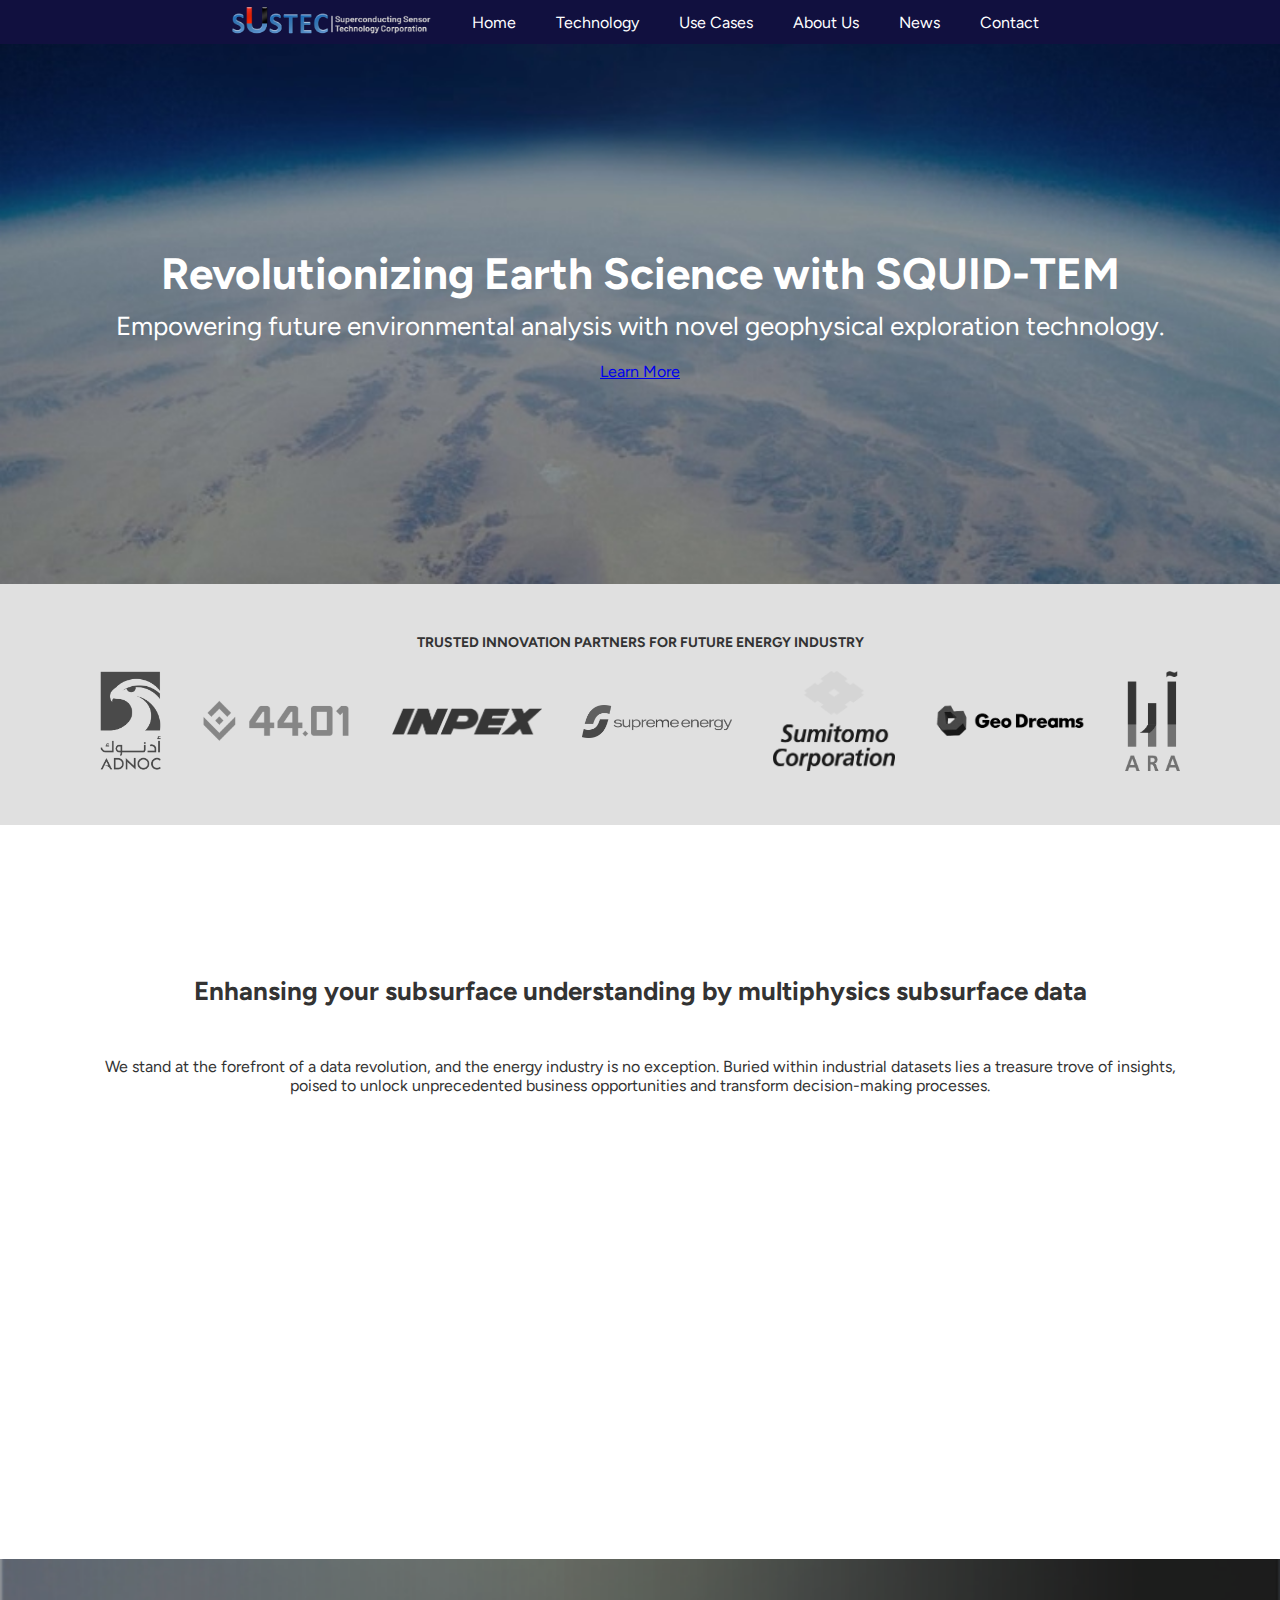
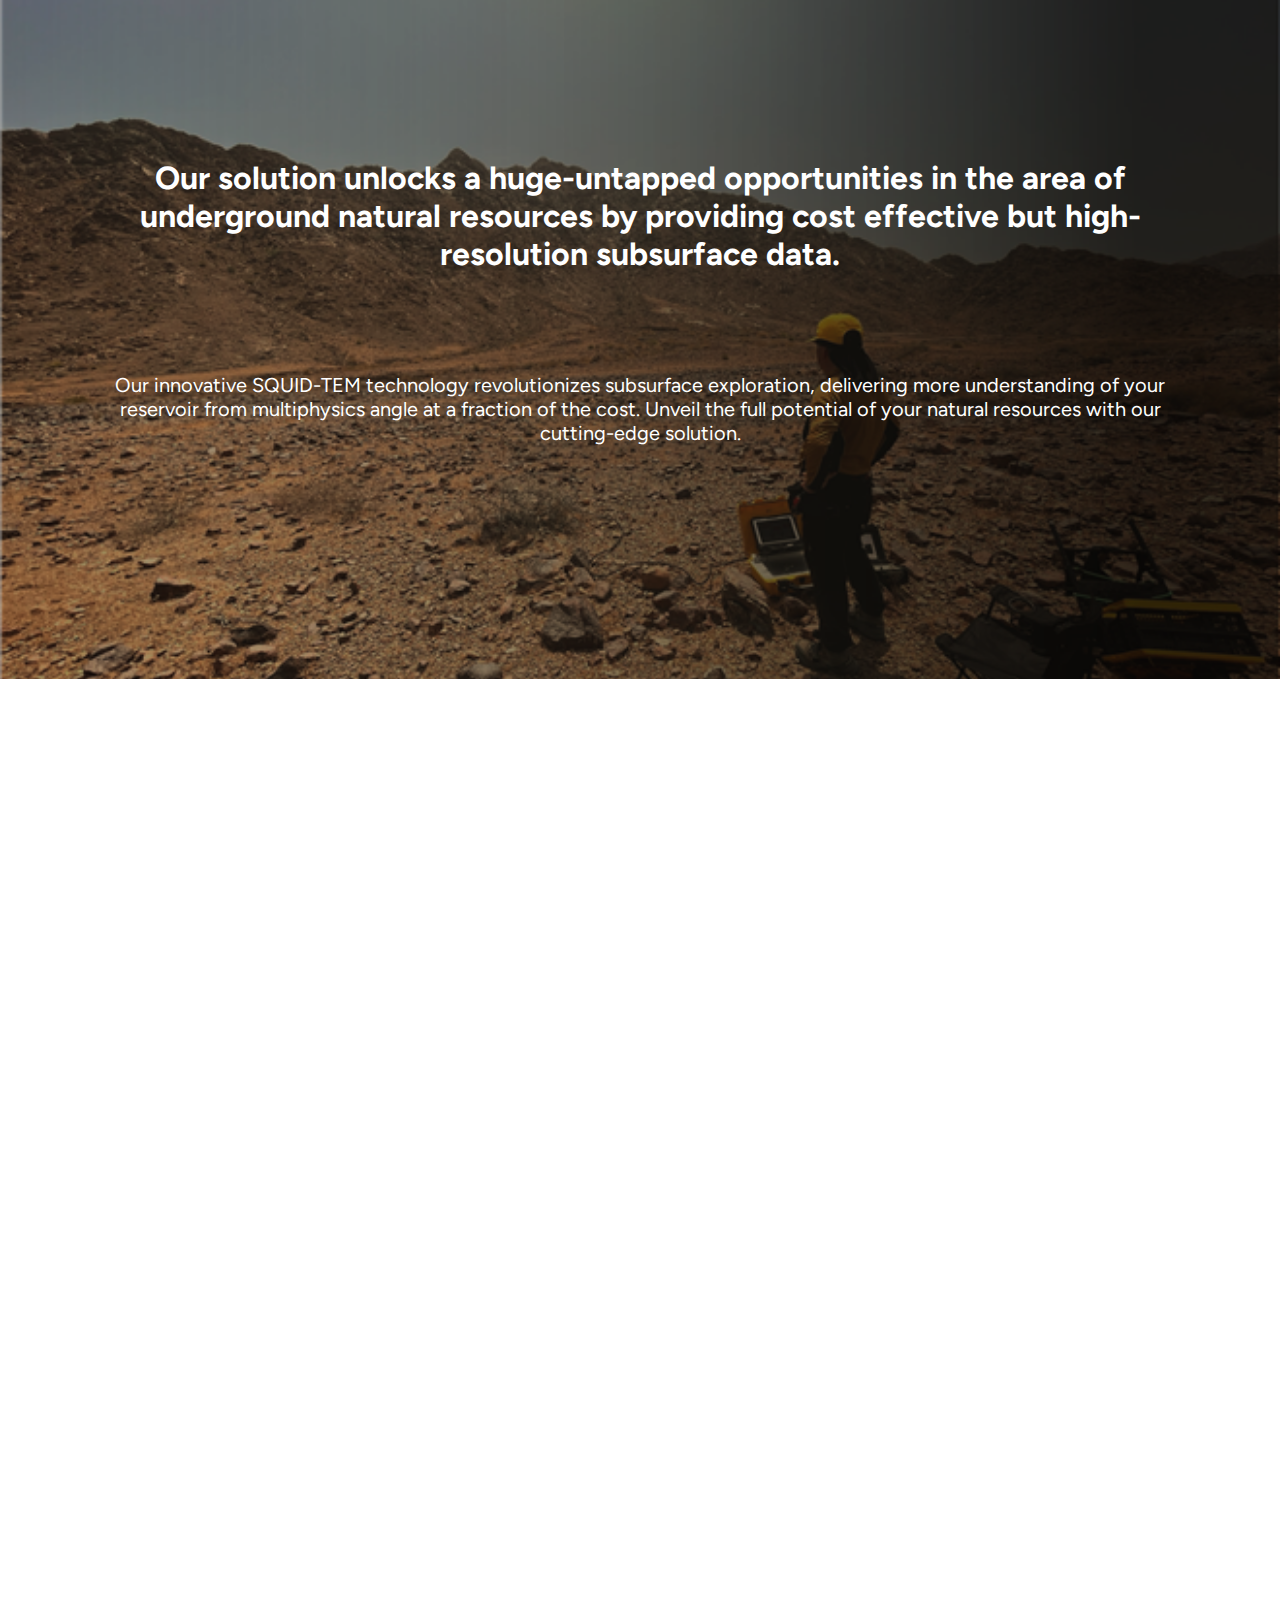
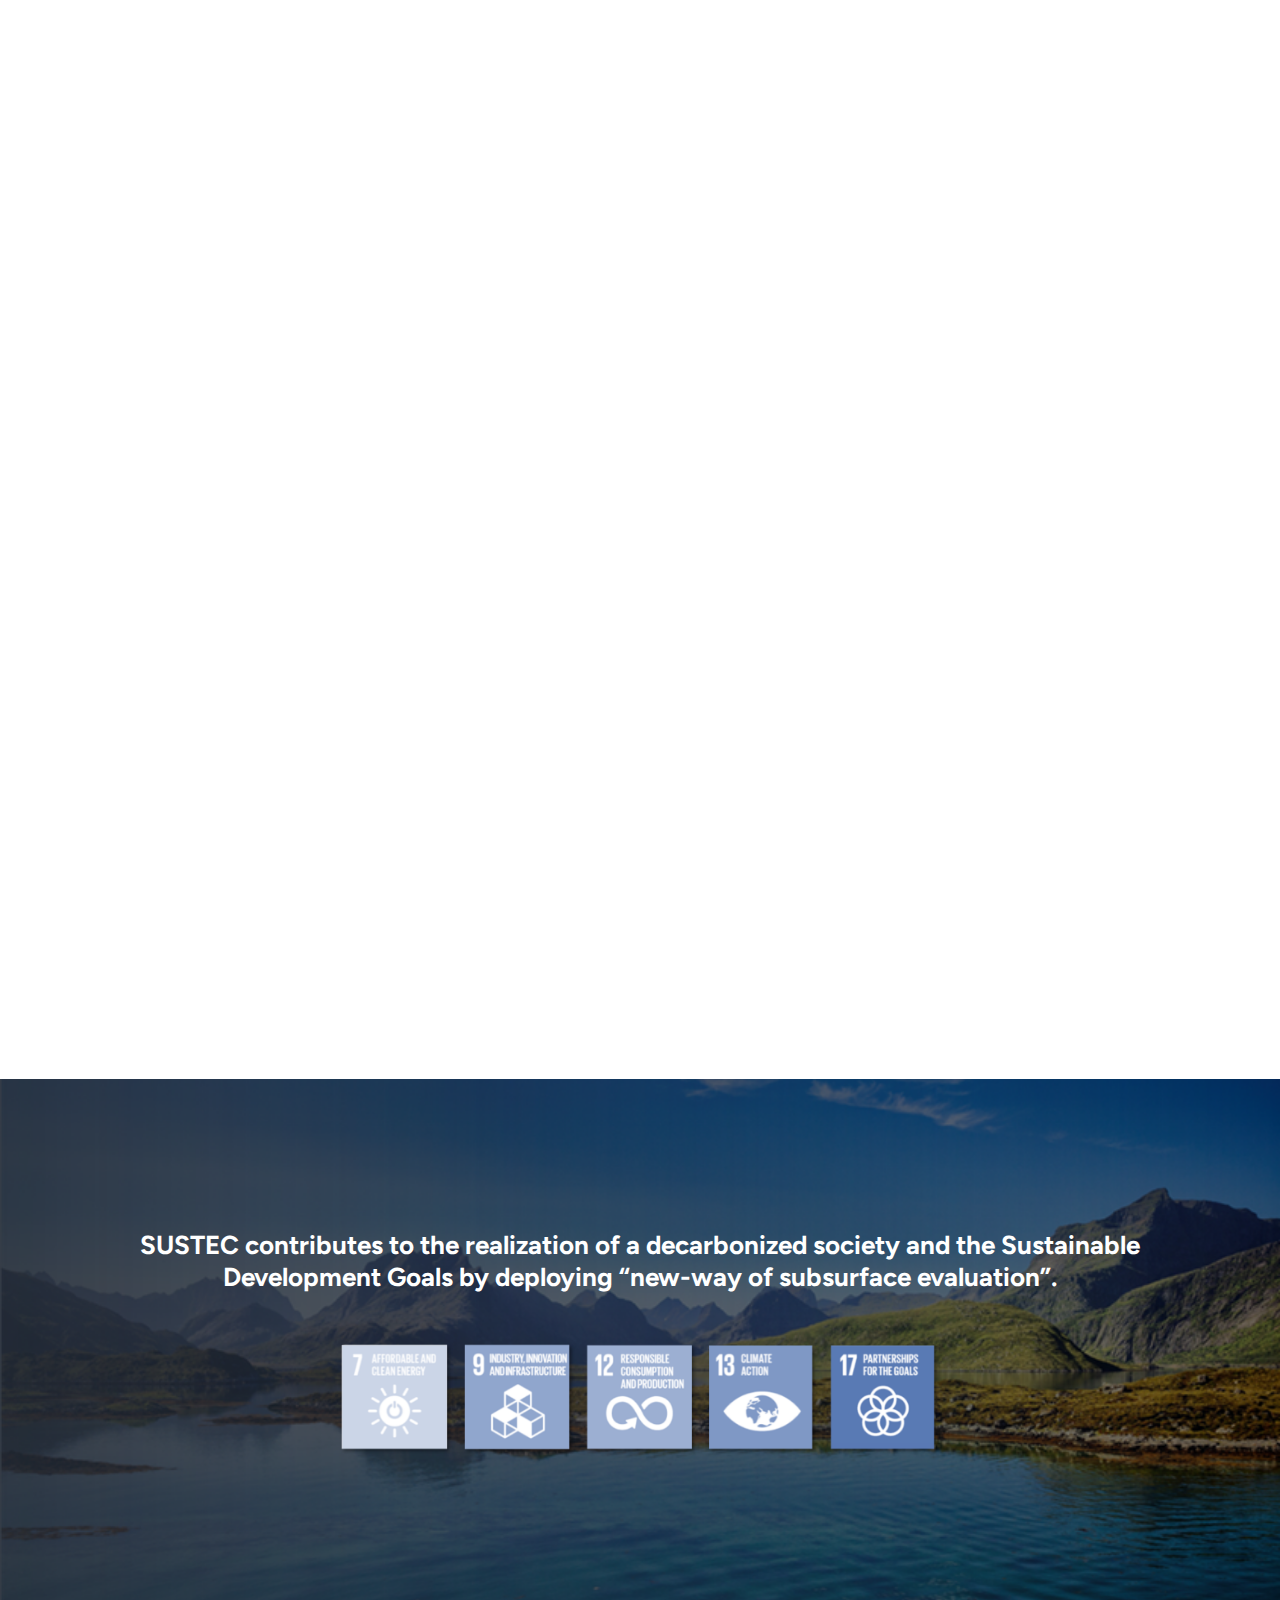
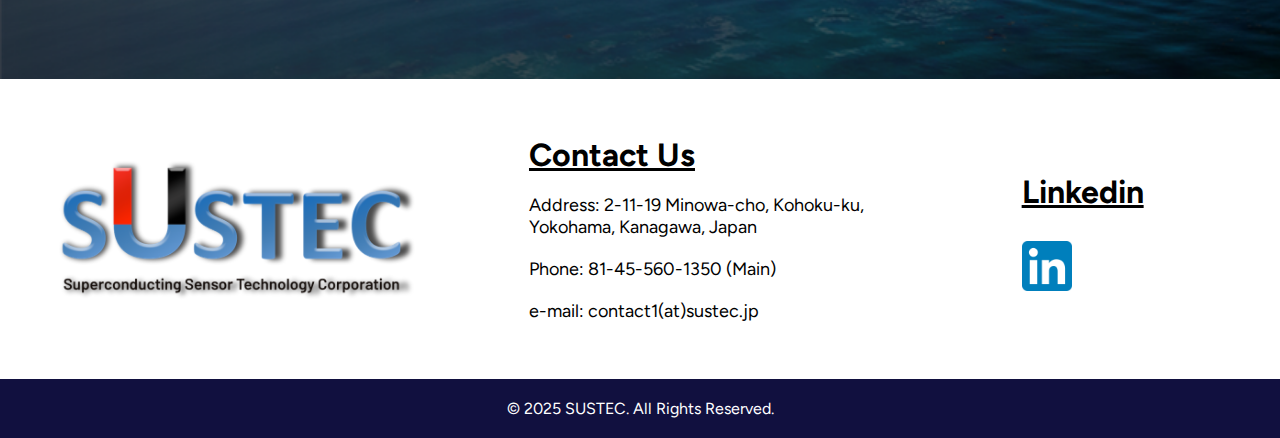
==== commit d64cc519: "Add files via upload" ====
--- a/index.html
+++ b/index.html
@@ -6,6 +6,7 @@
     <title>SUSTEC Dummy</title>
     <link rel="stylesheet" href="style.css">
     <link href="https://fonts.googleapis.com/css2?family=Roboto:wght@400;500&family=Montserrat:wght@700&display=swap" rel="stylesheet">
+    <link href="https://fonts.googleapis.com/css2?family=Figtree:wght@400;700&display=swap" rel="stylesheet">
 
 </head>
 <body>
@@ -38,8 +39,8 @@
                         </ul>
                     </li>
                     <li><a href="aboutus.html">About Us</a></li>
-                    <li><a href="#">News</a></li>
-                    <li><a href="#">Contact</a></li>
+                    <li><a href="news.html">News</a></li>
+                    <li><a href="contact.html">Contact</a></li>
                 </ul>
             </nav>
         </div>
@@ -48,9 +49,10 @@
         <!-- Home01 - First Key message section -->
         <section class="home01" style="background-color: black;">
             <div class="home01-cont">
-                <h1>Revolutionizing Earth Science with Quantum Physics</h1>
+                <h1>Revolutionizing Earth Science with SQUID-TEM <br>
+                </h1>
                 <p>Empowering future environmental analysis with novel geophysical exploration technology.</p>
-                <a href="#" class="cta-button">Learn More</a>
+                <a href="technology-SQUIDTEM.html" class="cta-button">Learn More</a>
             </div>
         </section>
         <!-- Home02 - Client logo section -->
@@ -85,14 +87,19 @@
         <!-- Home03 - Second key message Section -->
         <section class="Home03">
             <div class="Home03-cont">
-                <h2>Unleashing the power of your data</h2> <!-- 文章を追加 -->
-                <p>We are in the midst of a data revolution, and the nergy industry is no exception. industrial datasets hold a wealth of information that can unlock new business opportunies and drive better decision-making.</p>
+                <h2>Enhansing your subsurface understanding by multiphysics subsurface data</h2> <!-- 文章を追加 -->
+                <p>We stand at the forefront of a data revolution, and the energy industry 
+                    is no exception. Buried within industrial datasets lies a treasure trove 
+                    of insights, poised to unlock unprecedented business opportunities and 
+                    transform decision-making processes.</p>
             </div>
             <div class="Home03-container">
                 <div class="home03img">
                     <img src="images/oilandgas.png" alt="">
                     <h2>Oil and Gas</h2>
-                    <p>Sample text Sample text Sample text Sample text Sample text Sample text Sample text Sample text </p>
+                    <p>SQUID-TEM is complementary with conventional seismic method. 
+                        It gives you an opportunity to understand your reservoir from multiphysics angle.
+                    </p>
                     <div class="btn">
                         <a href="">Learn more &rightarrow;</a>
                     </div>
@@ -100,7 +107,9 @@
                 <div class="home03img">
                     <img src="images/CCS.png" alt="">
                     <h2>Carbon Capture & Storage</h2>
-                    <p>Sample text Sample text Sample text Sample text Sample text Sample text Sample text Sample text </p>
+                    <p>Implementing comprehensive MMV programs can be expensive. 
+                        SQUID-TEM plays a great role of powerful and cost effective method
+                        for CO2 plume monitoring.</p>
                     <div class="btn">
                         <a href="">Learn more &rightarrow;</a>
                     </div>
@@ -108,15 +117,19 @@
                 <div class="home03img">
                     <img src="images/Geothermal.png" alt="">
                     <h2>Geothermal</h2>
-                    <p>Sample text Sample text Sample text Sample text Sample text Sample text Sample text Sample text </p>
-                    <div class="btn">
-                        <a href="">Learn more &rightarrow;</a>
-                    </div>
-                </div>
-                <div class="home03img">
-                    <img src="images/renewable.png" alt="">
+                    <p>The upfront costs for geothermal exploration are high, 
+                        particularly due to the need for extensive drilling and 
+                        advanced technology to accurately assess the geothermal potential</p>
+                    <div class="btn">
+                        <a href="">Learn more &rightarrow;</a>
+                    </div>
+                </div>
+                <div class="home03img">
+                    <img src="images/CriticalMinerals.png" alt="">
                     <h2>Critical Minerals</h2>
-                    <p>Sample text Sample text Sample text Sample text Sample text Sample text Sample text Sample text </p>
+                    <p>Many critical minerals are located in geologically complex areas 
+                        like younger sedimentary layers. SQUID-TEM advanced 
+                        geophysical techniques helps to solve your challenge.</p>
                     <div class="btn">
                         <a href="">Learn more &rightarrow;</a>
                     </div>
@@ -146,8 +159,14 @@
       <!-- Home04 - Technology -->
         <section class="Home04">
             <div class="Home04-cont">
-                <h2>Our solution unlocks a huge-untapped opportunities in the area of natural resources by providing cost effective but high-resolution subsurface data</h2> <!-- 文章を追加 -->
-                <p>We are in the midst of a data revolution, and the nergy industry is no exception. industrial datasets hold a wealth of information that can unlock new business opportunies and drive better decision-making.</p>
+                <h2>Our solution unlocks a huge-untapped opportunities in the area of 
+                    underground natural resources by providing cost effective 
+                    but high-resolution subsurface data.</h2> <!-- 文章を追加 -->
+                <p>Our innovative SQUID-TEM technology revolutionizes subsurface exploration, 
+                    delivering more understanding of your reservoir from multiphysics angle 
+                    at a fraction of the cost. 
+                    Unveil the full potential of your natural resources with our cutting-edge 
+                    solution.</p>
             </div>
             <div class="Home04-Tech">
                 <div class="Home04-Tech-img">
@@ -156,7 +175,7 @@
                 <div class="Home04-Tech-cont">
                     <h2>Enabler for Deep TEM</h2>
                     <h3>HTC-SQUID Magnetometer</h3>
-                    <p>“Patented *SQUID” technology enables development of ultimately-high 
+                    <p>Patented SQUID technology enables development of ultimately-high 
                         sensitive magnetometer & its novel geophysical exploration method (SQUID-TEM).</p>
                     <div class="btn">
                         <a href="technology-SQUID.html">Learn more about our SQUID Technology &rightarrow;</a>
@@ -184,7 +203,9 @@
                 <div class="Home04-Tech-cont">
                     <h2>State-of-art Data Analysis</h2>
                     <h3>Detailed 3D Geoelectrical Mapping</h3>
-                    <p>Sample text Sample text Sample text Sample text Sample text Sample text Sample text Sample text </p>
+                    <p>Demonstrates that the 3D inverse-resistivity model produced by the 
+                        inversion of the SQUID-TEM data represents a powerful technique 
+                        for identifying and monitoring the conductive fluids at deep reservoirs.</p>
                     <div class="btn">
                         <a href="usecase.html">Learn more about our use cases &rightarrow;</a>
                     </div>
@@ -197,7 +218,9 @@
                 <div class="Home04-Tech-cont">
                     <h2>Hostile Environment</h2>
                     <h3>Proven Operation in Hostile Environment</h3>
-                    <p>Sample text Sample text Sample text Sample text Sample text Sample text Sample text Sample text </p>
+                    <p>Our product is a field-worthy robust design, portable and 
+                        user-friendly operation. Continuous operation without 
+                        interference by one person. No environmental footprint.</p>
                     <div class="btn">
                         <a href="usecase.html">Learn more about our use cases &rightarrow;</a>
                     </div>
--- a/style.css
+++ b/style.css
@@ -5,7 +5,8 @@
     box-sizing: border-box;
 }
 body {
-    font-family: 'Roboto', 'Montserrat', sans-serif;
+    /*font-family: 'Roboto', 'Montserrat', sans-serif;*/
+    font-family: 'Figtree', sans-serif;
 }
 
 /* Header */
@@ -51,7 +52,7 @@
     color: #ffffff;
     text-decoration: none;
     font-size: 16px;
-    font-family: 'Gill Sans', 'Gill Sans MT', Calibri, 'Trebuchet MS', sans-serif;
+    
 }
 
 header nav ul li a:hover {
@@ -123,13 +124,15 @@
 }
 
 main .home01-cont h1 {
-    font-size: 36px;
+    font-size: 44px;
     margin-bottom: 10px;
+    padding: 0 100px 0 100px;
 }
 
 main .home01-cont p {
-    font-size: 18px;
+    font-size: 26px;
     margin-bottom: 20px;
+    padding: 0 100px 0 100px;
 }
 
 /*-------------------------------*/
@@ -199,6 +202,7 @@
     display: flex;
     justify-content: space-around; /* Distribute logos evenly with space between */
     align-items: center; /* Vertically align the logos */
+    align-items: flex-start; /* 画像のTopをそろえる */
     max-width: 900px;
     gap: 20px;
     margin: 0 auto;
@@ -220,14 +224,14 @@
 
 }
 .Home03-container p{
-    font-size: 12px;
+    font-size: 14px;
     color: #333;
     margin-top: 30px; /* Add some space between the heading and logos */
     margin-bottom: 30px;
     max-width: 200px;
 }
 .Home03-container .btn{
-    font-size: 12px;
+    font-size: 16px;
     color: #5100bb;
 }
 
@@ -260,7 +264,7 @@
 }
 
 .Home04-cont h2 {
-    font-size: 26px;
+    font-size: 32px;
     color: white;
     padding: 200px 100px 100px 100px; /* Add some space between the heading and logos */
     font-weight: bold;
@@ -268,7 +272,7 @@
 }
 
 .Home04-cont p {
-    font-size: 14;
+    font-size: 20px;
     color: white;
     padding: 0px 100px 100px 100px;
     margin-bottom: 50px; /* Add some space between the heading and logos */
@@ -492,4 +496,30 @@
         max-width: 100%;
         padding: 0 20px;
     }
-}+}
+
+
+
+/* iPhoneの縦向き 
+@media only screen and (min-device-width: 375px) and (max-device-width: 812px) and (orientation: portrait) {
+    body {
+      background-color: lightblue;
+    }
+  }
+   */
+
+  /* iPhoneの横向き 
+@media only screen and (min-device-width: 375px) and (max-device-width: 812px) and (orientation: landscape) {
+    body {
+      background-color: lightcoral;
+    }
+  }
+    */
+
+  /* iPadの縦向き 
+  @media only screen and (min-device-width: 768px) and (max-device-width: 1024px) and (orientation: portrait) {
+    body {
+      background-color: lightgreen;
+    }
+  }
+    */
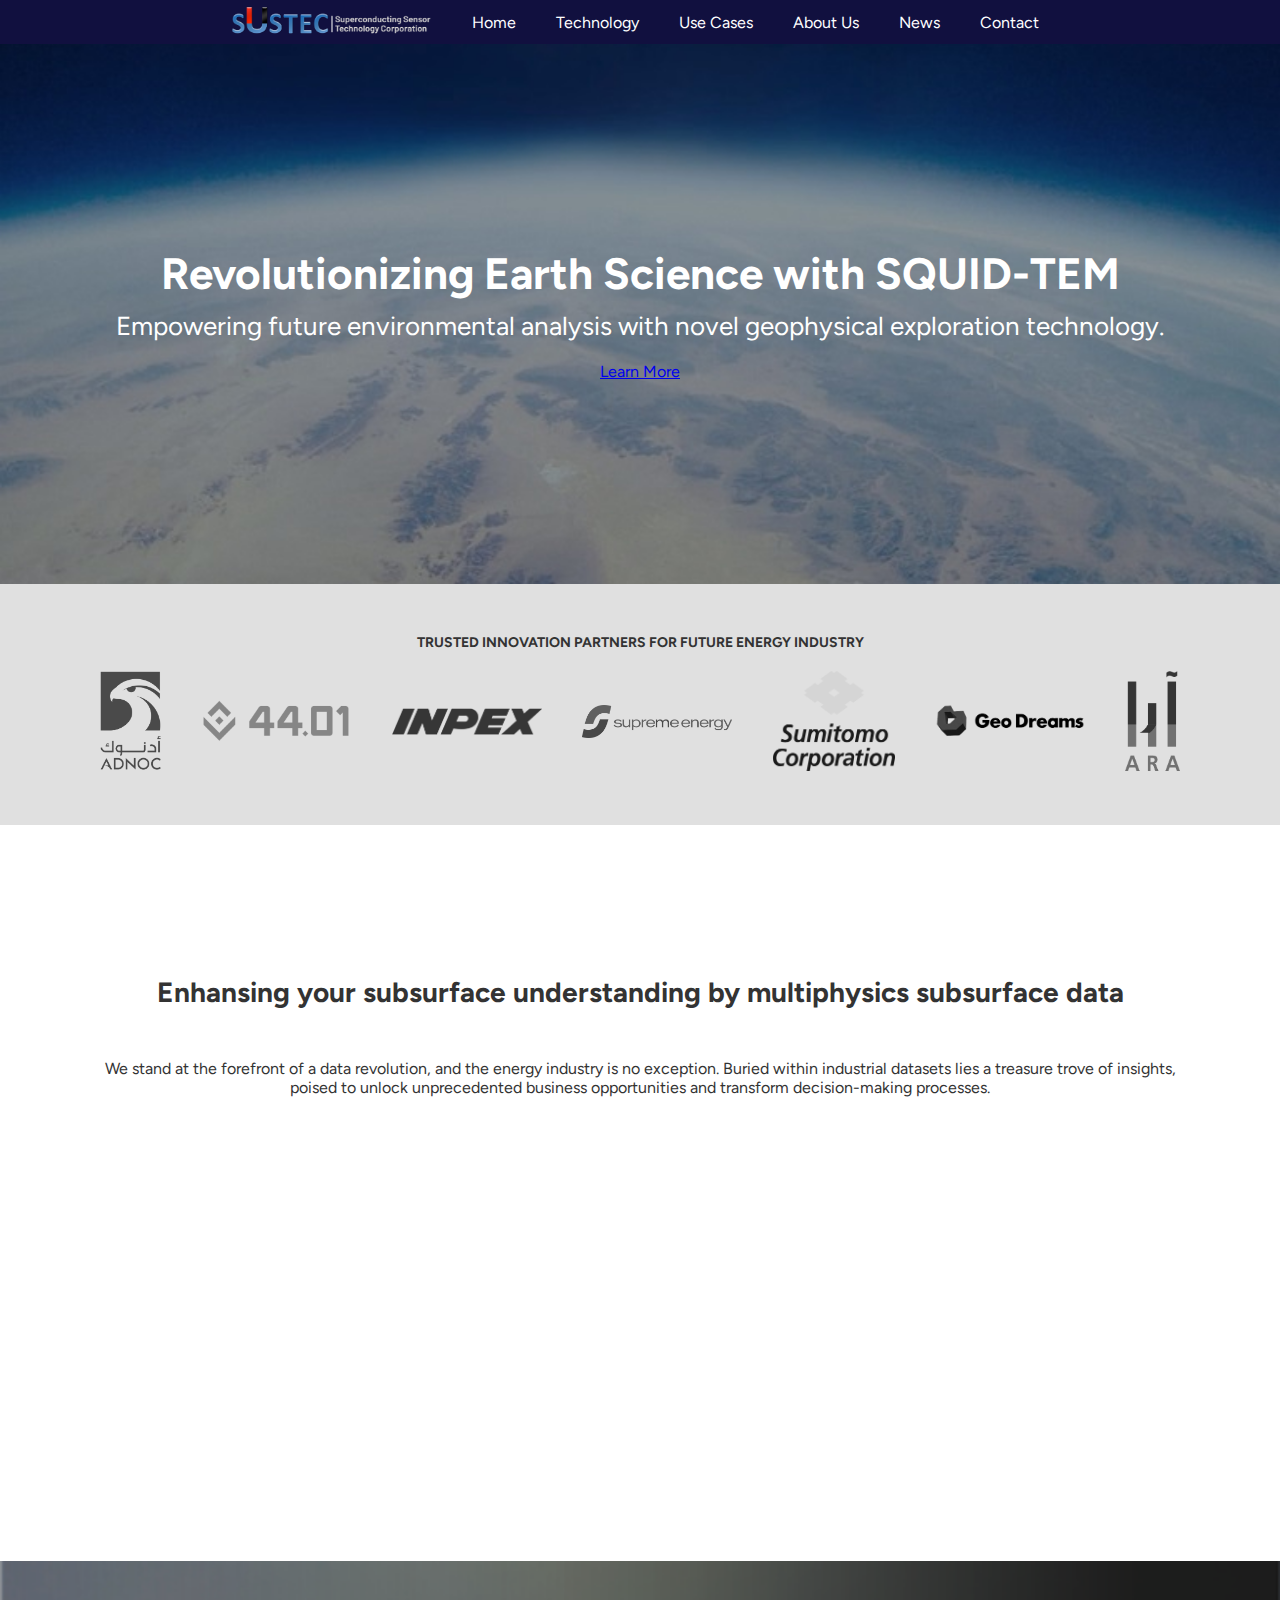
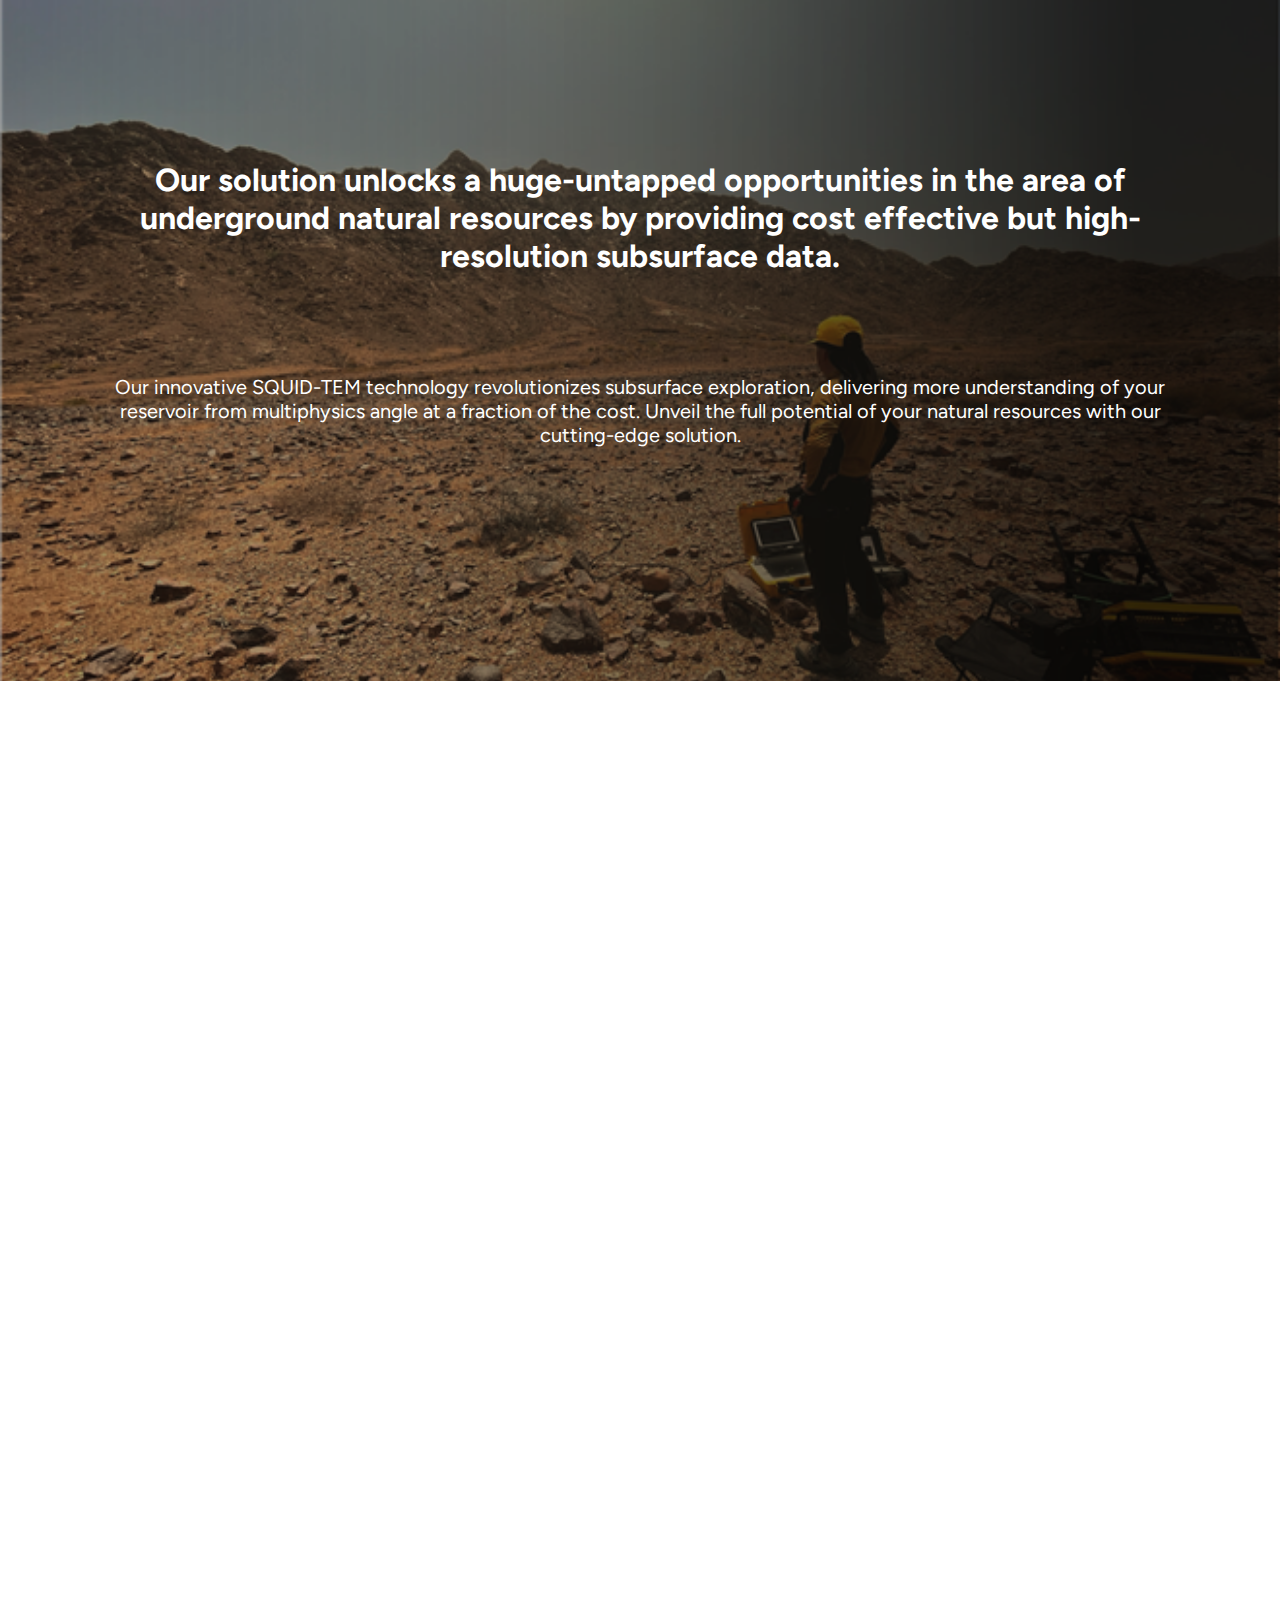
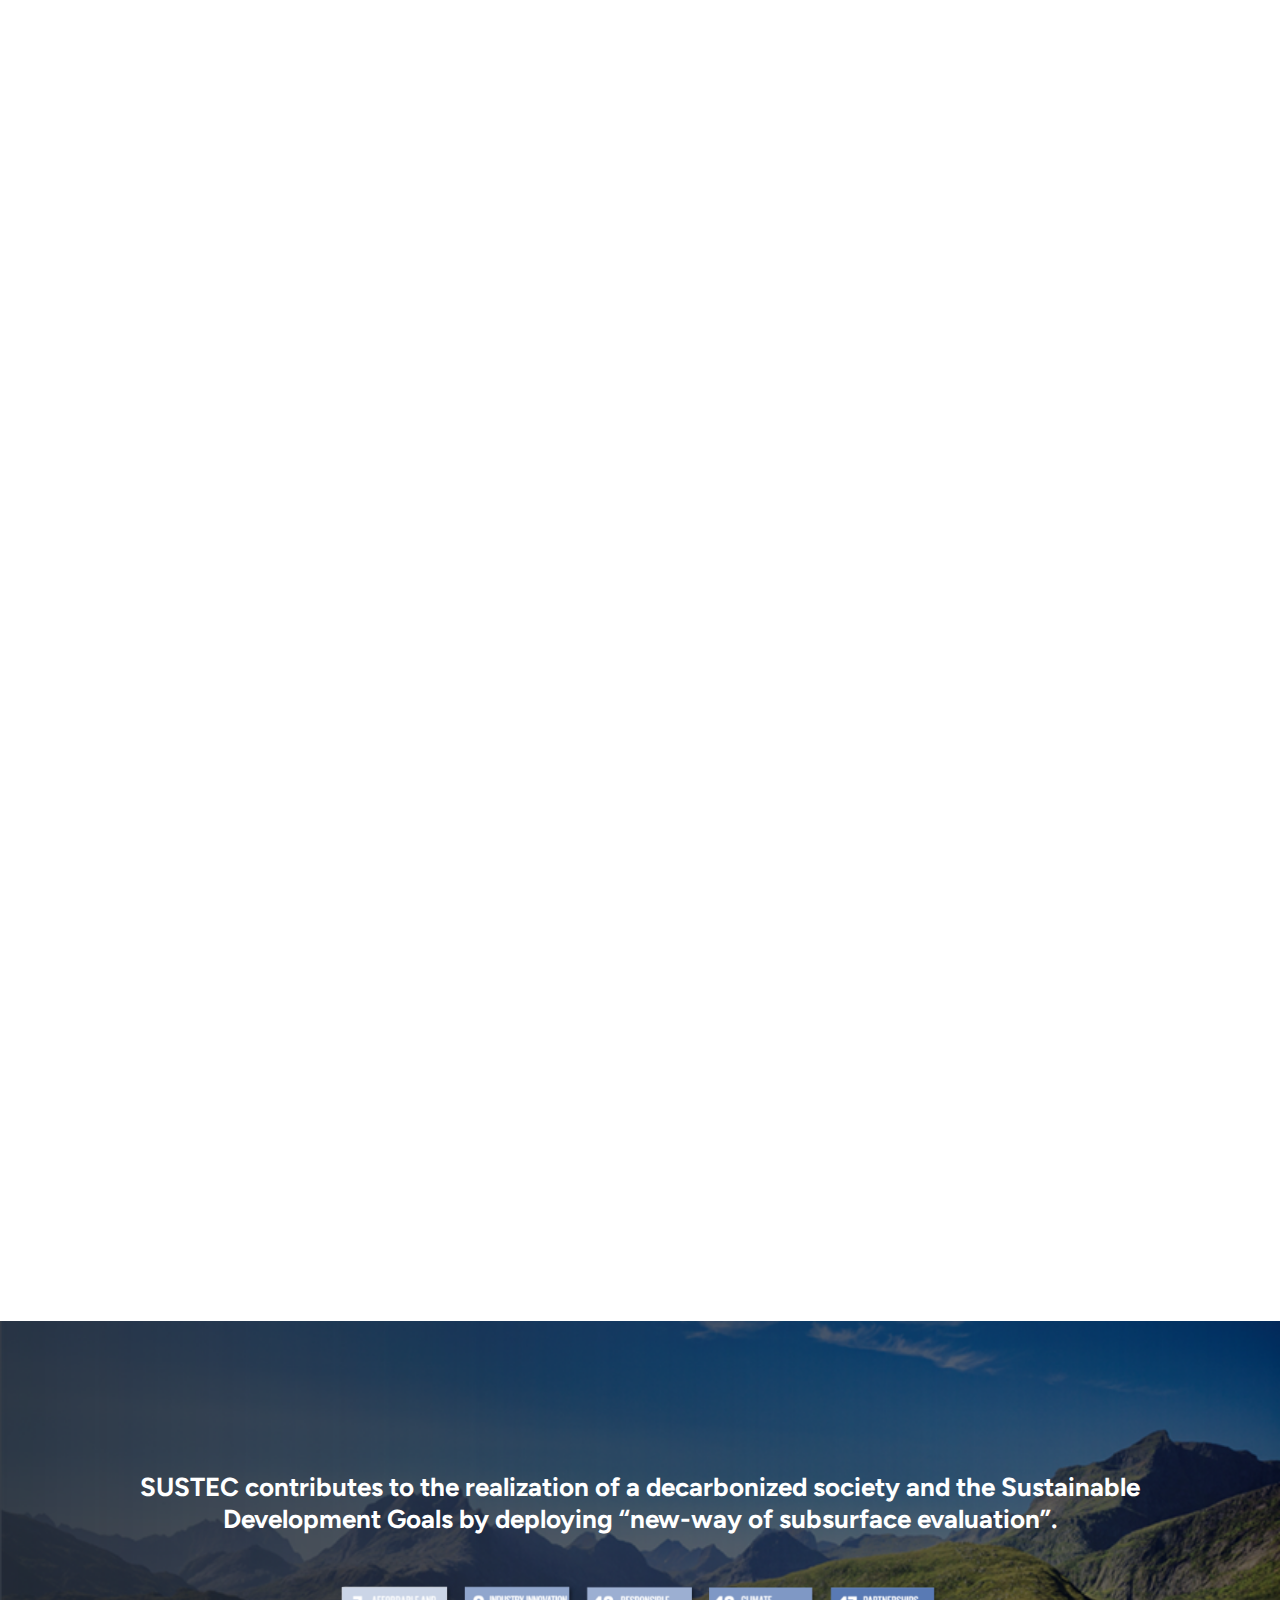
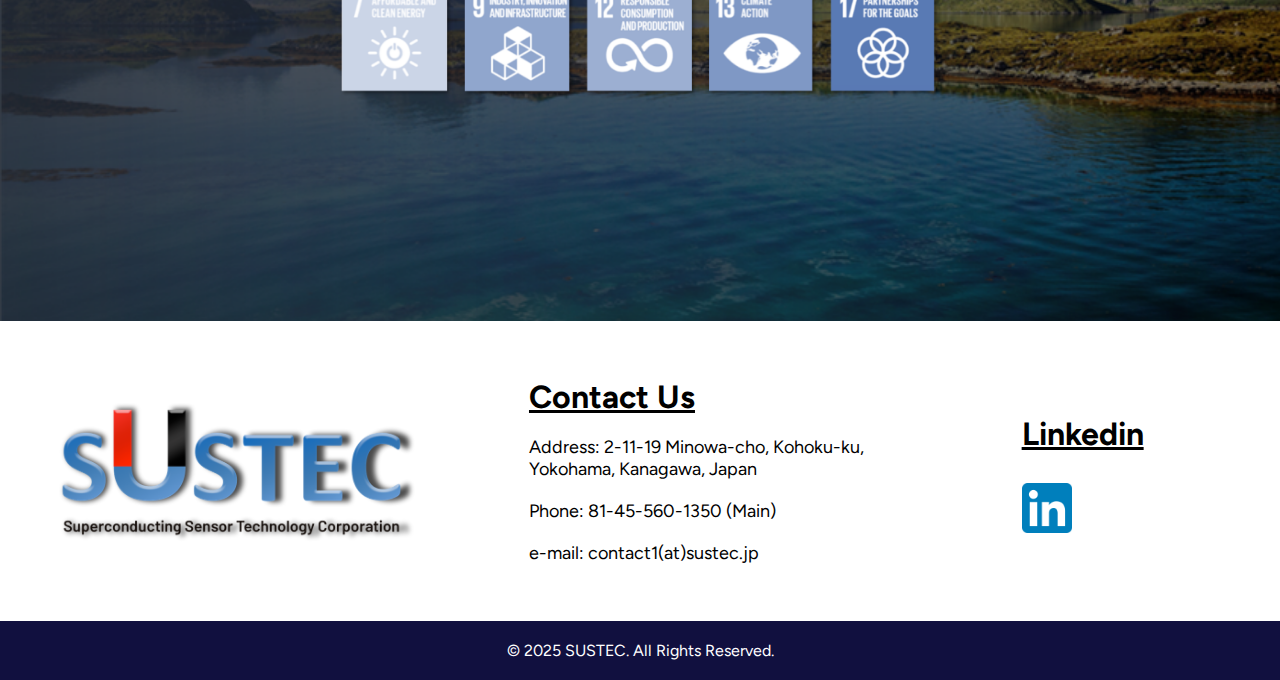
==== commit d24efb33: "Add files via upload" ====
--- a/index.html
+++ b/index.html
@@ -19,10 +19,13 @@
                 </a>
             </div>
             <nav>
-                <ul>
+                <div class="menu-icon" id="menu-icon">
+                    &#9776;
+               </div>
+                <ul class="nav-links" id="nav-links">
                     <li><a href="index.html">Home</a></li>
                     <li class="dropdown">
-                        <a href="#">Technology</a>
+                        <a href="technology-SQUIDTEM.html">Technology</a>
                         <ul class="dropdown-menu">
                             <li><a href="technology-SQUID.html">HTC-SQUID</a></li>
                             <li><a href="#">SQUID Gradiometer</a></li>
@@ -30,7 +33,7 @@
                         </ul>
                     </li>
                     <li class="dropdown">
-                        <a href="#">Use Cases</a>
+                        <a href="usecase.html">Use Cases</a>
                         <ul class="dropdown-menu">
                             <li><a href="usecase.html#targetog">Oil and Gas</a></li>
                             <li><a href="usecase.html#targetgeothermal">Geothermal</a></li>
@@ -45,6 +48,8 @@
             </nav>
         </div>
     </header>
+    <script src="script.js"></script>
+    <script src="dropdown.js"></script>
     <main>
         <!-- Home01 - First Key message section -->
         <section class="home01" style="background-color: black;">
@@ -87,7 +92,8 @@
         <!-- Home03 - Second key message Section -->
         <section class="Home03">
             <div class="Home03-cont">
-                <h2>Enhansing your subsurface understanding by multiphysics subsurface data</h2> <!-- 文章を追加 -->
+                <h2>Enhansing your subsurface understanding by multiphysics 
+                    subsurface data</h2> <!-- 文章を追加 -->
                 <p>We stand at the forefront of a data revolution, and the energy industry 
                     is no exception. Buried within industrial datasets lies a treasure trove 
                     of insights, poised to unlock unprecedented business opportunities and 
@@ -101,7 +107,7 @@
                         It gives you an opportunity to understand your reservoir from multiphysics angle.
                     </p>
                     <div class="btn">
-                        <a href="">Learn more &rightarrow;</a>
+                        <a href="usecase.html#targetog">Learn more &rightarrow;</a>
                     </div>
                 </div>
                 <div class="home03img">
@@ -111,7 +117,7 @@
                         SQUID-TEM plays a great role of powerful and cost effective method
                         for CO2 plume monitoring.</p>
                     <div class="btn">
-                        <a href="">Learn more &rightarrow;</a>
+                        <a href="usecase.html#targetccs">Learn more &rightarrow;</a>
                     </div>
                 </div>
                 <div class="home03img">
@@ -121,7 +127,7 @@
                         particularly due to the need for extensive drilling and 
                         advanced technology to accurately assess the geothermal potential</p>
                     <div class="btn">
-                        <a href="">Learn more &rightarrow;</a>
+                        <a href="usecase.html#targetgeothermal">Learn more &rightarrow;</a>
                     </div>
                 </div>
                 <div class="home03img">
@@ -131,7 +137,7 @@
                         like younger sedimentary layers. SQUID-TEM advanced 
                         geophysical techniques helps to solve your challenge.</p>
                     <div class="btn">
-                        <a href="">Learn more &rightarrow;</a>
+                        <a href="usecase.html#targetmineral">Learn more &rightarrow;</a>
                     </div>
                 </div>
             </div>
--- a/style.css
+++ b/style.css
@@ -36,6 +36,15 @@
     max-height: 100px;
     height: auto;      /* アスペクト比を保ったまま高さを自動調整 */
     transition: opacity 0.3s ease, filter 0.3s ease; /* 滑らかなホバーとフィルターの効果 */
+}
+
+ .menu-icon {
+    display: none;
+    font-size: 24px;
+    cursor: pointer;
+    position: absolute; /* 追加 */
+    right: 20px; /* 追加 */
+    top: 10%; /* 追加 */
 }
 
 header nav ul {
@@ -123,13 +132,13 @@
     background-color: black;
 }
 
-main .home01-cont h1 {
+.home01-cont h1 {
     font-size: 44px;
     margin-bottom: 10px;
     padding: 0 100px 0 100px;
 }
 
-main .home01-cont p {
+ .home01-cont p {
     font-size: 26px;
     margin-bottom: 20px;
     padding: 0 100px 0 100px;
@@ -183,7 +192,7 @@
 }
 
 .Home03-cont h2 {
-    font-size: 26px;
+    font-size: 28px;
     color: #333;
     padding: 100px 0 50px 0; /* Add some space between the heading and logos */
     font-weight: bold;
@@ -191,7 +200,7 @@
 }
 
 .Home03-cont p {
-    font-size: 14;
+    font-size: 16px;
     color: #333;
     padding: 0px 100px 0px 100px;
     margin-bottom: 50px; /* Add some space between the heading and logos */
@@ -289,7 +298,7 @@
     padding-top: 10px;
     padding-bottom: 10px;
     background-color: white;
-    height: 500px;
+    height: 560px;
 }
 .Home04-Tech{
     transition: opacity 3s, transform 3s;
@@ -310,6 +319,7 @@
 .Home04-Tech-cont{
     width: 500px;
     height: auto;
+
 }
 .Home04-Tech-cont h2 {
     font-size: 14px;
@@ -331,7 +341,7 @@
 }
 
 .Home04-Tech-img img{
-    max-width: 450px; /* Adjust logo size */
+    max-width: 350px; /* Adjust logo size */
     height: auto;      /* アスペクト比を保ったまま高さを自動調整 */
     transition: opacity 0.3s ease, filter 0.3s ease; /* 滑らかなホバーとフィルターの効果 */
     border-radius: 3%;
@@ -389,27 +399,27 @@
     
 }
 
-.about .about-logo2 img {
+.about-logo2 img {
     max-width: 400px;
 }
 
-.about .about-contact {
+.about-contact {
     max-width: 400px;
 }
 
-.about .about-contact h2 {
+.about-contact h2 {
     font-size: 32px;
     padding: 10px 0px 10px 0px;
     text-decoration: underline;
 }
 
-.about .about-contact p {
+.about-contact p {
     font-size: 18px;
     color: black;
     padding: 10px 0px 10px 0px;
     /*line-height: 1.6;*/
 }
-.about .about-linkedin h2 {
+.about-linkedin h2 {
     font-size: 32px;
     padding: 10px 100px 10px 0px;
     text-decoration: underline;
@@ -427,7 +437,6 @@
     transform: scale(1.1);
 }
 
-/* Footer */
 /* Footer */
 footer {
     background-color: #11103f;
@@ -443,58 +452,164 @@
 /*------------------------------------ */
 /* ----------------------------------- */
 
+
 @media (max-width: 768px) {
+    
+/* Header modification*/
+    header {
+        background-color: #11103f;
+        color: #fff;
+        padding: 10px 0 10px 0;
+    }
+    .menu-icon {
+        display: block;
+    }
+    .dropdown-menu {
+        display: none;
+      }
+    .dropdown:hover .dropdown-menu {
+        display: none;
+      }
+
+    .nav {
+        background-color: #11103f;
+        height: auto;
+    }
+    .nav-links {
+        display: none;
+        flex-direction: column;
+        width: auto;
+        background-color: #11103f;
+        position: absolute;
+        top: 45px;
+        right: 10px;
+        height: 0; /* 追加 */
+        overflow: hidden; /* 追加 */
+        transition: height 0.3s ease; /* 追加 */
+    }
+
+    .nav-links li {
+        text-align: center;
+        margin: 10px 0;
+    }
+
+    .nav-links a {
+        padding: 10px;
+    }
+
+    .nav-links.active {
+        display: flex;
+        height: auto; /* 追加：全画面の高さに設定 */
+    }
+/* Main part modification*/
+
+    .home01-cont h1{
+        font-size: 28px;
+    }
+    .home01-cont p{
+        font-size: 18px;
+    }
+    nav ul {
+        flex-direction: column;
+        gap: 10px;
+    }
+
+    .home02-logo-container {
+        flex-direction: column;
+        gap: 30px;
+    }
+
+    .Home03-cont h2{
+        font-size: 22px;
+    }
+    .Home03-cont p{
+        font-size: 14px;
+    }
+
+    .Home03-container {
+        flex-direction: column;
+        justify-content: center; /* 垂直方向に中央揃え */
+        align-items: center; /* 水平方向に中央揃え */
+        gap: 50px;
+    }
+    .Home04-cont {
+        width: 100%;
+        height: 80%;
+    }
+    .Home04-cont h2{
+        font-size: 22px;
+    }
+    .Home04-cont p{
+        font-size: 16px;
+    }
+
+    .Home04-Tech {
+        flex-direction: column;
+        justify-content: center; /* 垂直方向に中央揃え */
+        align-items: center; /* 水平方向に中央揃え */
+        height: auto;
+        padding: 50px 0px 50px 0px;
+        text-align: center;
+    }
+
+    .Home04-Tech-cont {
+        width: 100%;
+        padding: 0 20px;
+
+    }
+
+    .Home04-Tech-img img {
+        max-width: 70%;
+        justify-content: center; /* 垂直方向に中央揃え */
+        align-items: center; /* 水平方向に中央揃え */
+    }
+
+    .Home05-cont h2 {
+        font-size: 20px;
+        padding: 150px 50px 150px 50px;
+        justify-content: center; /* 垂直方向に中央揃え */
+        align-items: center; /* 水平方向に中央揃え */
+    }
+
+    .Home05-Sus-img img {
+        padding: 0 50px 0 50px;
+        max-width: 100%;
+        justify-content: center; /* 垂直方向に中央揃え */
+        align-items: center; /* 水平方向に中央揃え */
+
+    }
+
+    .about {
+        gap: 30px;
+    }
+    .about-logo2 img{
+        width: 200px;
+    }
+    .about-contact h2{
+        font-size: 18px;
+    }
+    .about-contact p{
+        font-size: 14px;
+    }
+    .about-linkedin h2{
+        font-size: 18px;
+    }
+
+    .about-contact,
+    .about-linkedin {
+        width: 100%;
+        padding: 20px 0;
+       
+    }
+
+}
+
+/* 
+  @media only screen and (min-device-width: 375px) and 
+  (max-device-width: 812px) and (orientation: portrait) {
     header .container {
         flex-direction: column;
         align-items: flex-start;
-    }
-
-    nav ul {
-        flex-direction: column;
-        gap: 10px;
-    }
-
-    .home02-logo-container {
-        flex-direction: column;
-        gap: 10px;
-    }
-
-    .Home03-container {
-        flex-direction: column;
-        gap: 20px;
-    }
-
-    .Home04-Tech {
-        flex-direction: column;
-        height: auto;
-    }
-
-    .Home04-Tech-cont {
-        width: 100%;
-        padding: 0 20px;
-    }
-
-    .Home04-Tech-img img {
-        max-width: 100%;
-    }
-
-    .Home05-cont h2 {
-        padding: 50px 20px;
-    }
-
-    .Home05-Sus-img img {
-        max-width: 100%;
-    }
-
-    .about {
-        flex-direction: column;
-        gap: 10px;
-    }
-
-    .about .about-contact,
-    .about .about-linkedin {
-        max-width: 100%;
-        padding: 0 20px;
     }
 }
 
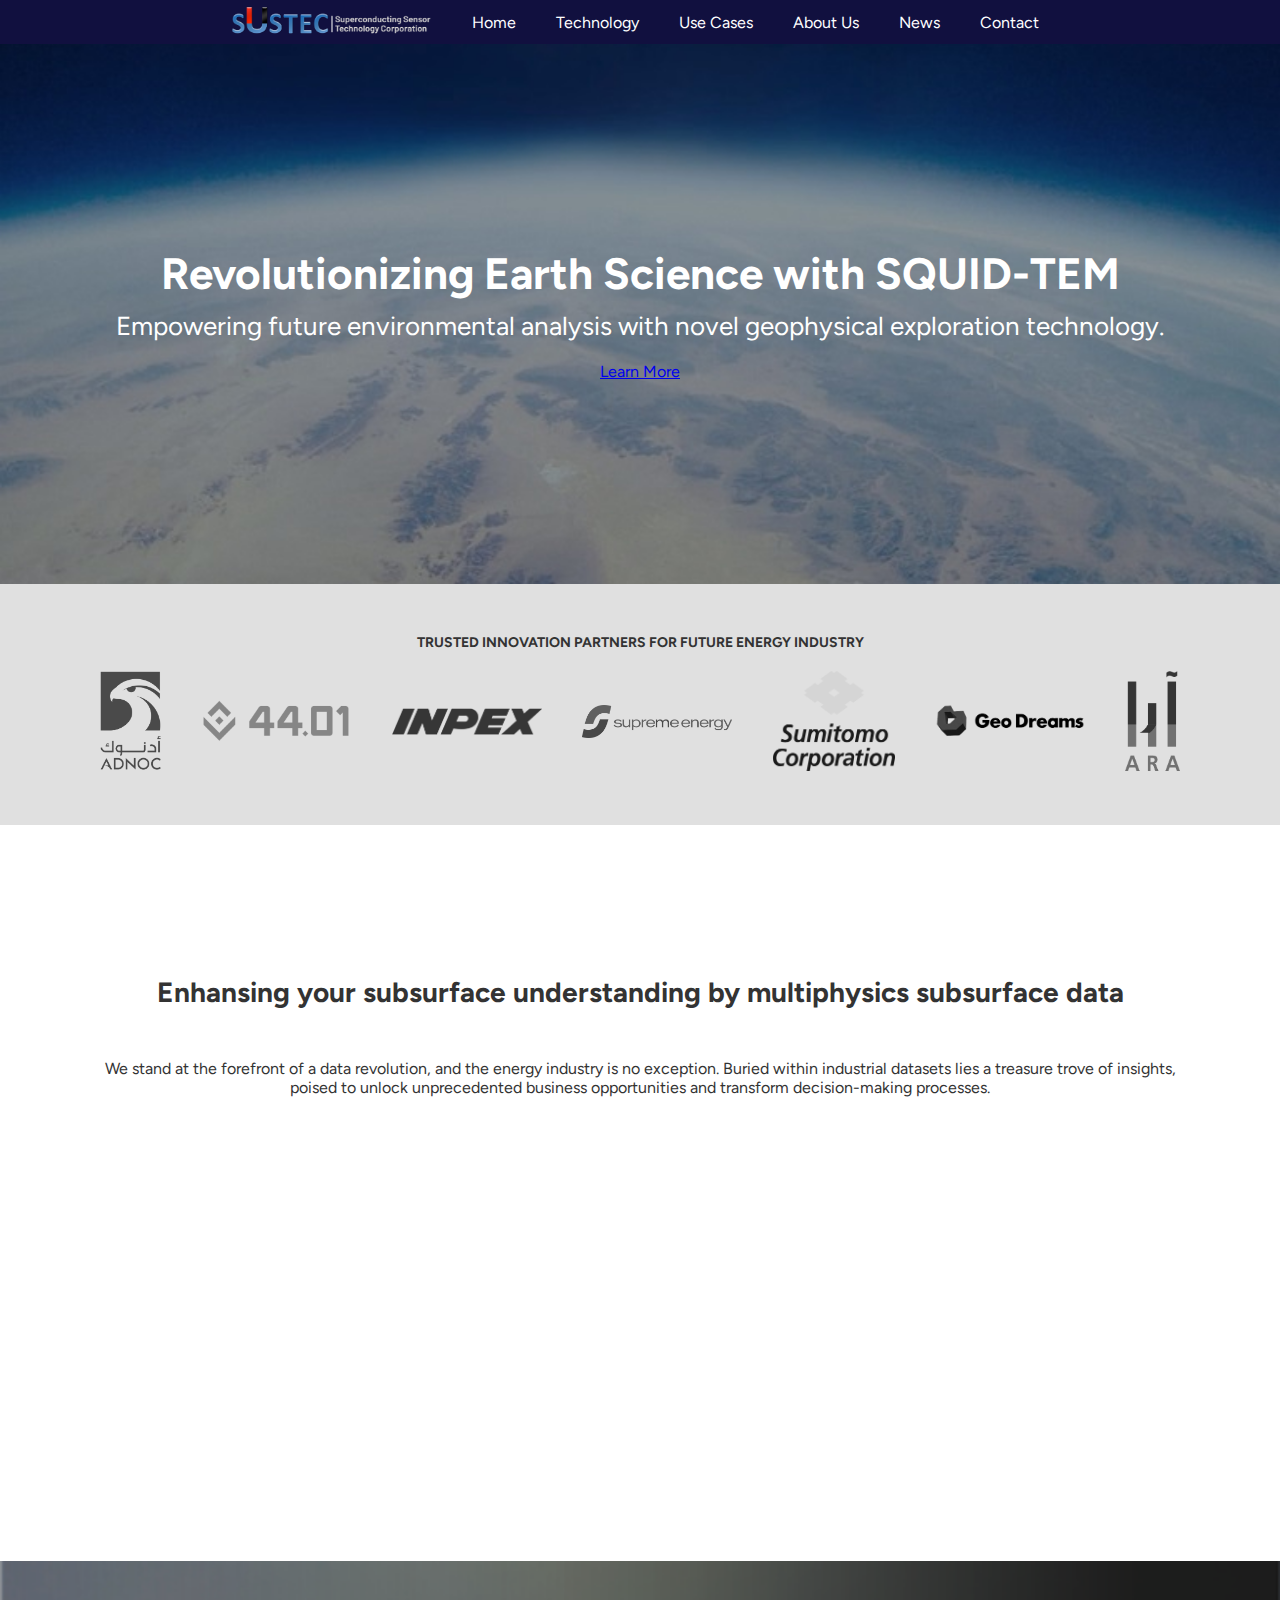
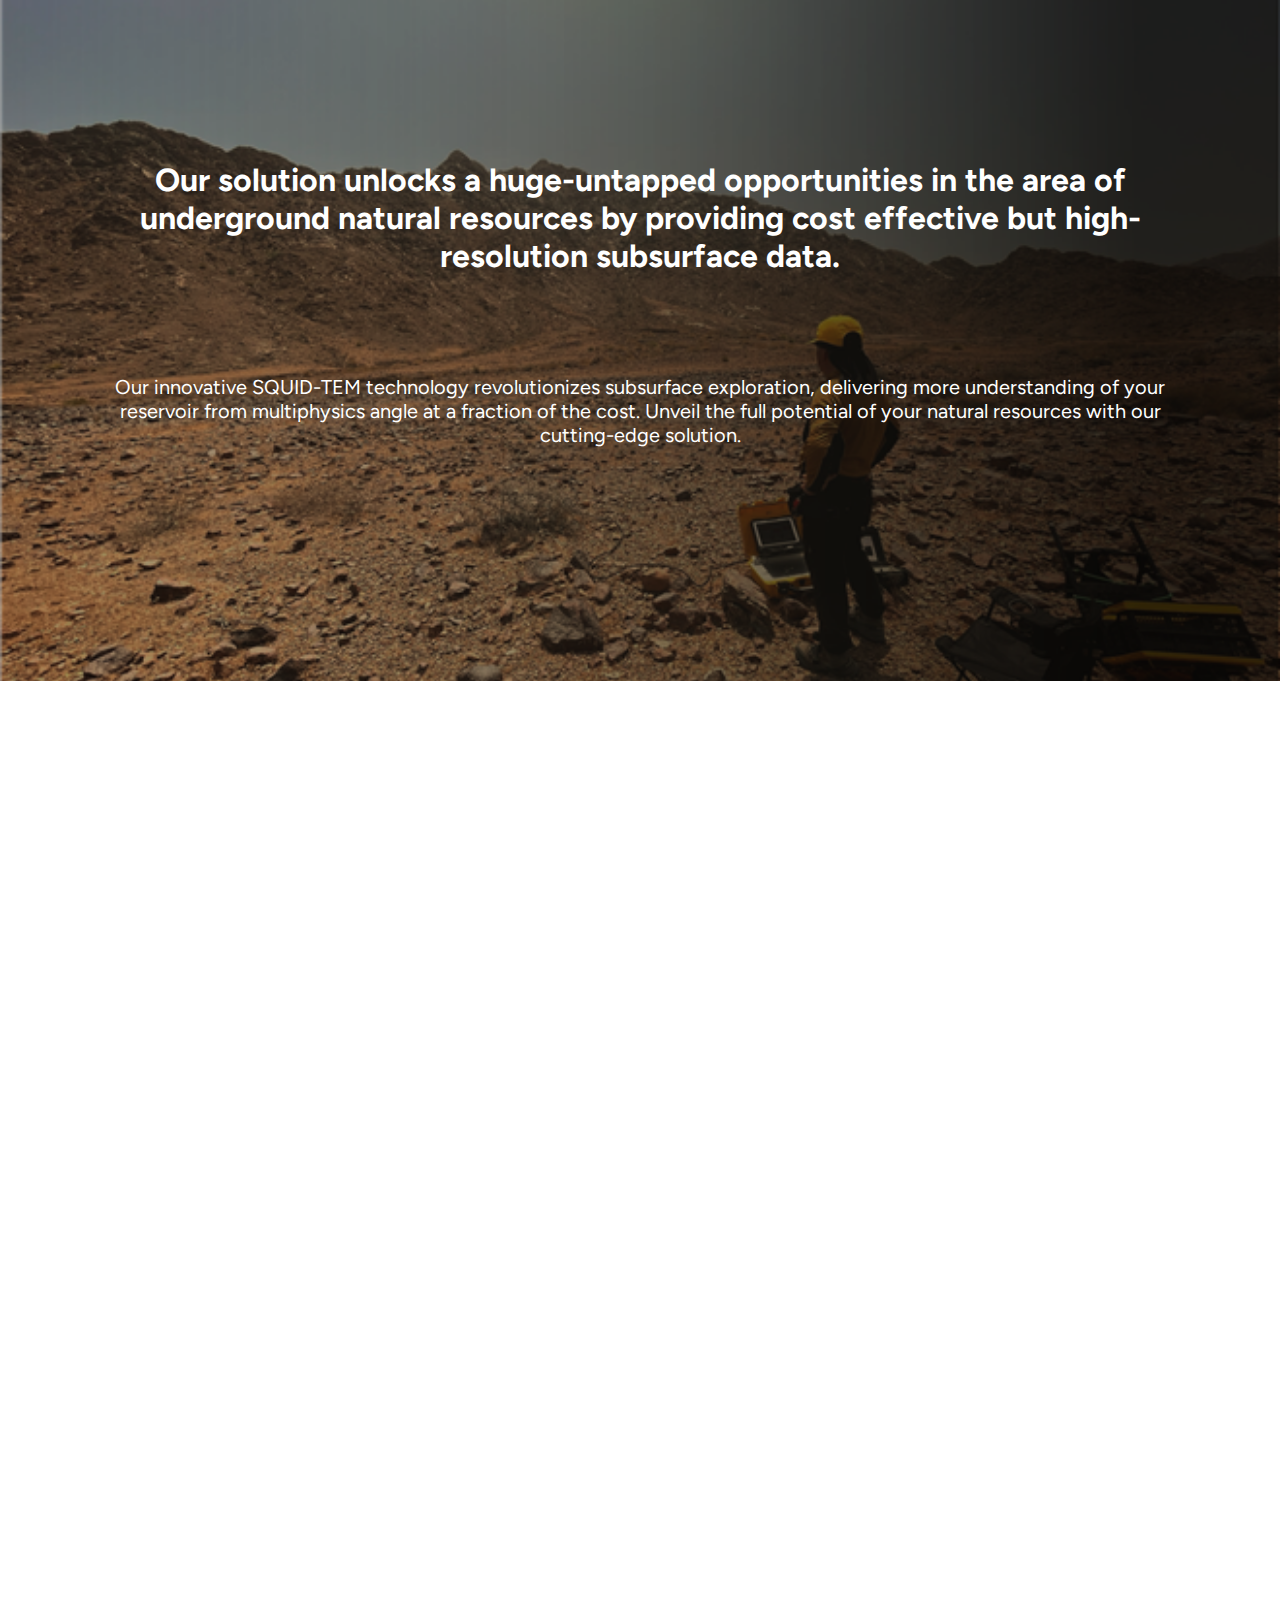
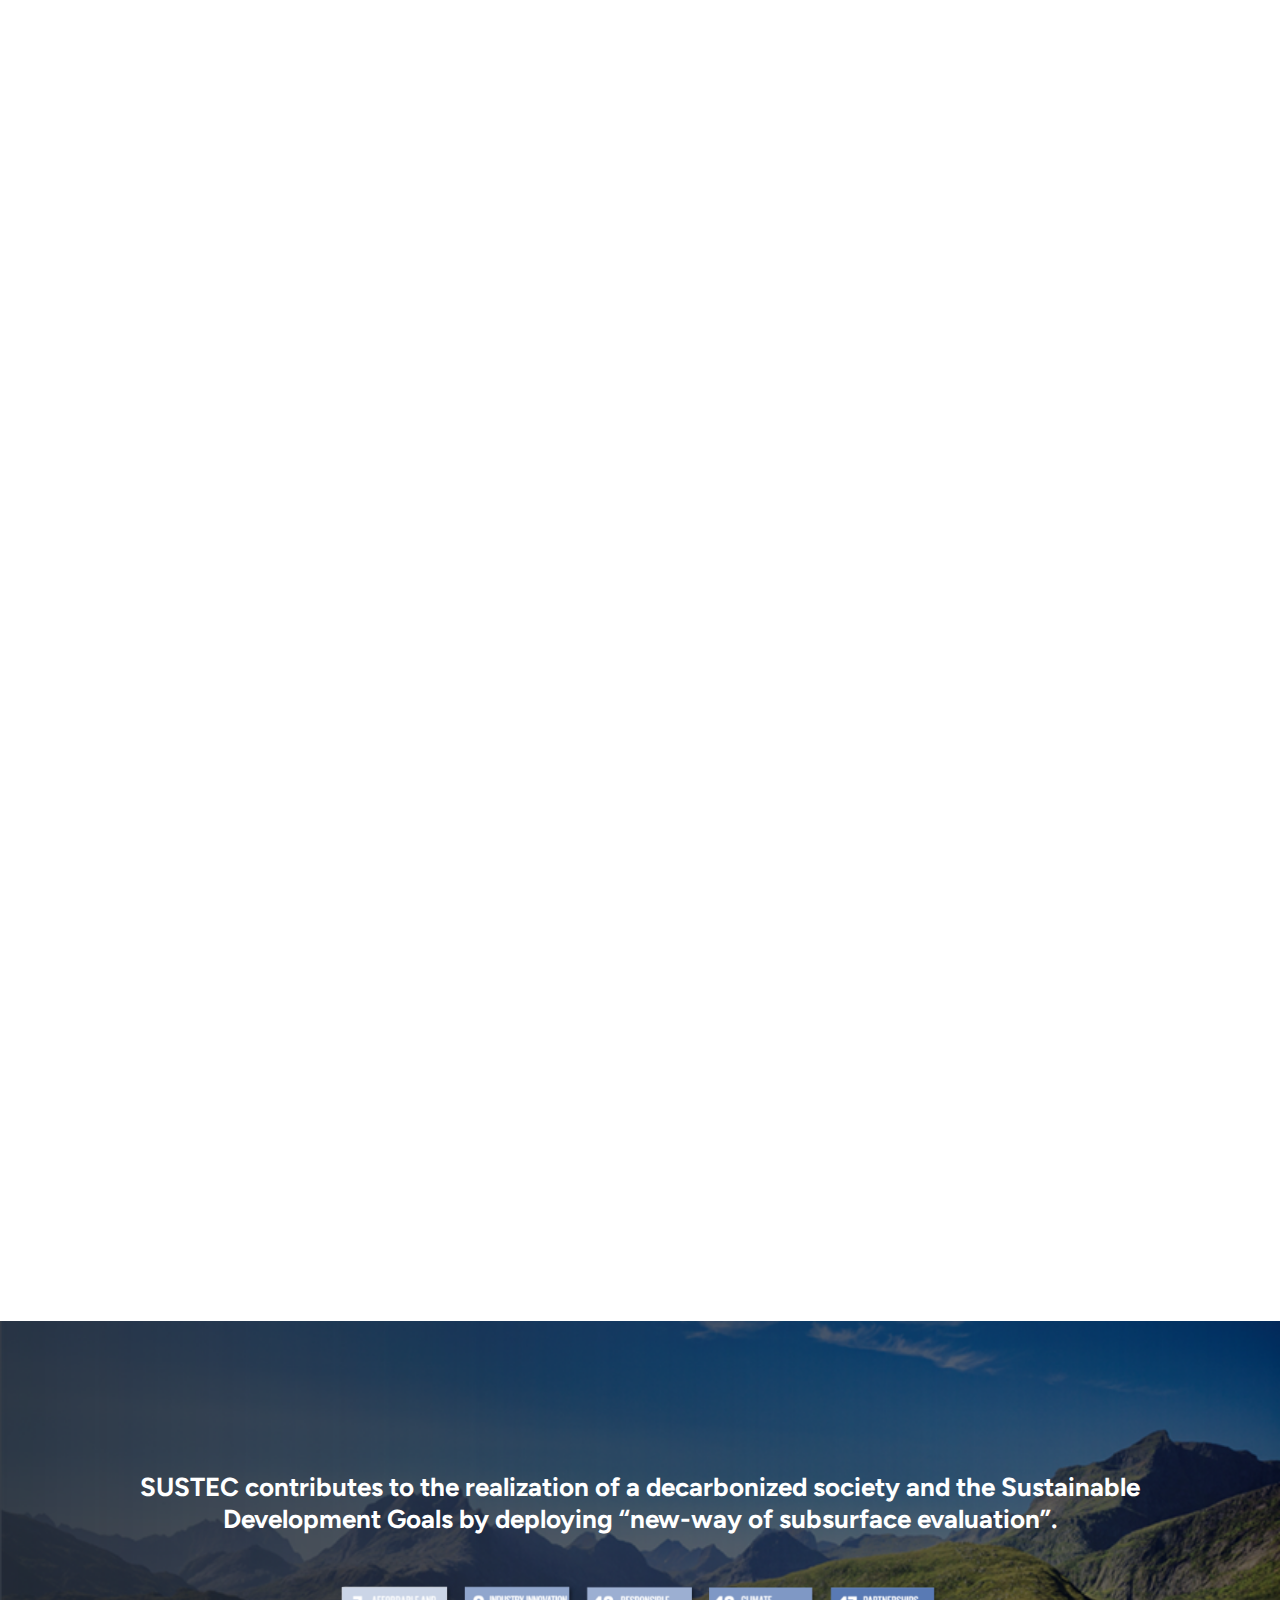
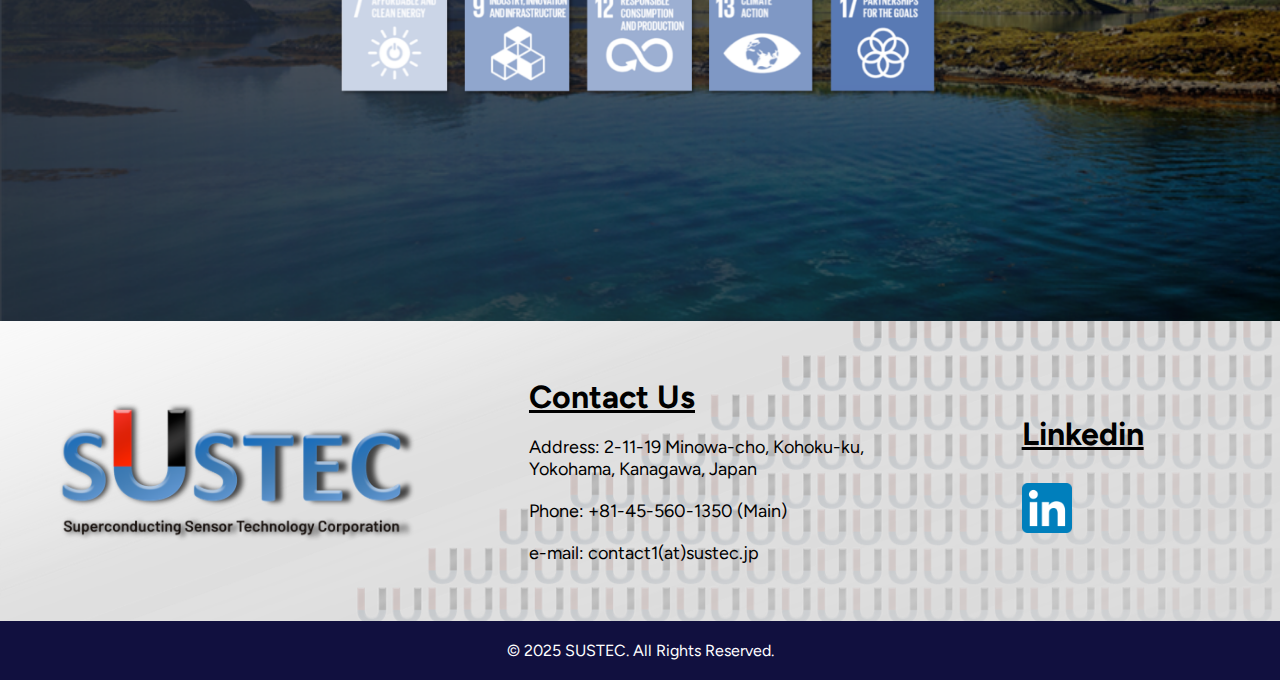
==== commit f5a38ba2: "Add files via upload" ====
--- a/index.html
+++ b/index.html
@@ -272,7 +272,7 @@
             <div class="about-contact">
                 <h2>Contact Us</h2>
                 <p>Address: 2-11-19 Minowa-cho, Kohoku-ku, Yokohama, Kanagawa, Japan</p>
-                <p>Phone: 81-45-560-1350 (Main)</p>
+                <p>Phone: +81-45-560-1350 (Main)</p>
                 <p>e-mail: contact1(at)sustec.jp</p>
             </div>
             <div class="about-linkedin">
--- a/style.css
+++ b/style.css
@@ -388,7 +388,7 @@
 .about {
     height: 300px;
     width: 100%;
-    background-image: url("images/SUSTEC_backgroundimg3.PNG");
+    background-image: url("images/SUSTEC_backgroundimg3.png");
     background-size: cover;
     background-position: center;
     align-items: center;
@@ -502,12 +502,13 @@
         height: auto; /* 追加：全画面の高さに設定 */
     }
 /* Main part modification*/
-
     .home01-cont h1{
         font-size: 28px;
+        width: auto;
     }
     .home01-cont p{
         font-size: 18px;
+        width: auto;
     }
     nav ul {
         flex-direction: column;
@@ -516,6 +517,7 @@
 
     .home02-logo-container {
         flex-direction: column;
+        width: auto;
         gap: 30px;
     }
 
@@ -532,6 +534,10 @@
         align-items: center; /* 水平方向に中央揃え */
         gap: 50px;
     }
+    .Home03-container img{
+        width: 500px;
+    }
+
     .Home04-cont {
         width: 100%;
         height: 80%;
@@ -576,30 +582,32 @@
         max-width: 100%;
         justify-content: center; /* 垂直方向に中央揃え */
         align-items: center; /* 水平方向に中央揃え */
-
     }
 
     .about {
-        gap: 30px;
+        flex-direction: column;
+        align-items:start;
+        gap: 0px;
     }
     .about-logo2 img{
         width: 200px;
     }
     .about-contact h2{
         font-size: 18px;
+        padding: 0px 10px 10px 20px;
     }
     .about-contact p{
+        padding: 0px 10px 0 20px;
         font-size: 14px;
+    
     }
     .about-linkedin h2{
         font-size: 18px;
-    }
-
-    .about-contact,
-    .about-linkedin {
-        width: 100%;
-        padding: 20px 0;
-       
+        padding: 10px 10px 0 20px;
+    }
+    
+    .social-media img{
+         margin: 0px 10px 0 20px;
     }
 
 }
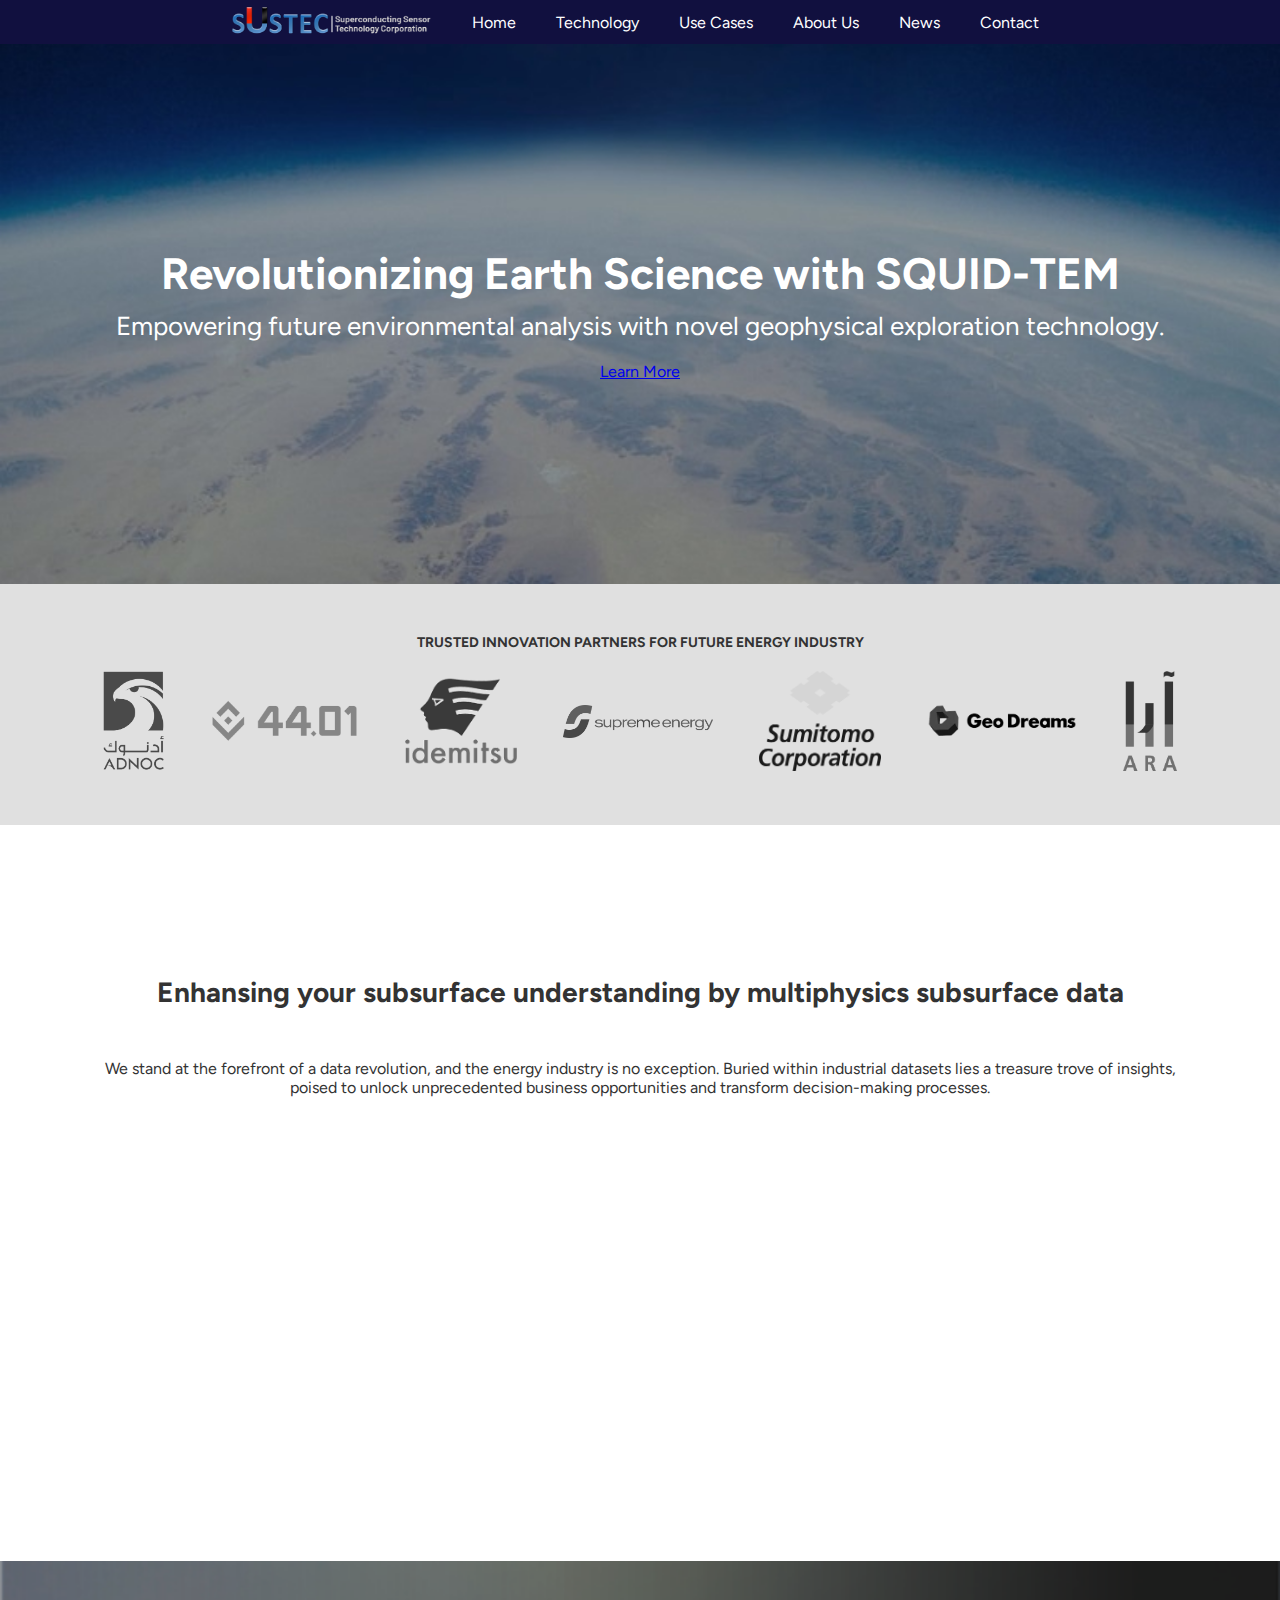
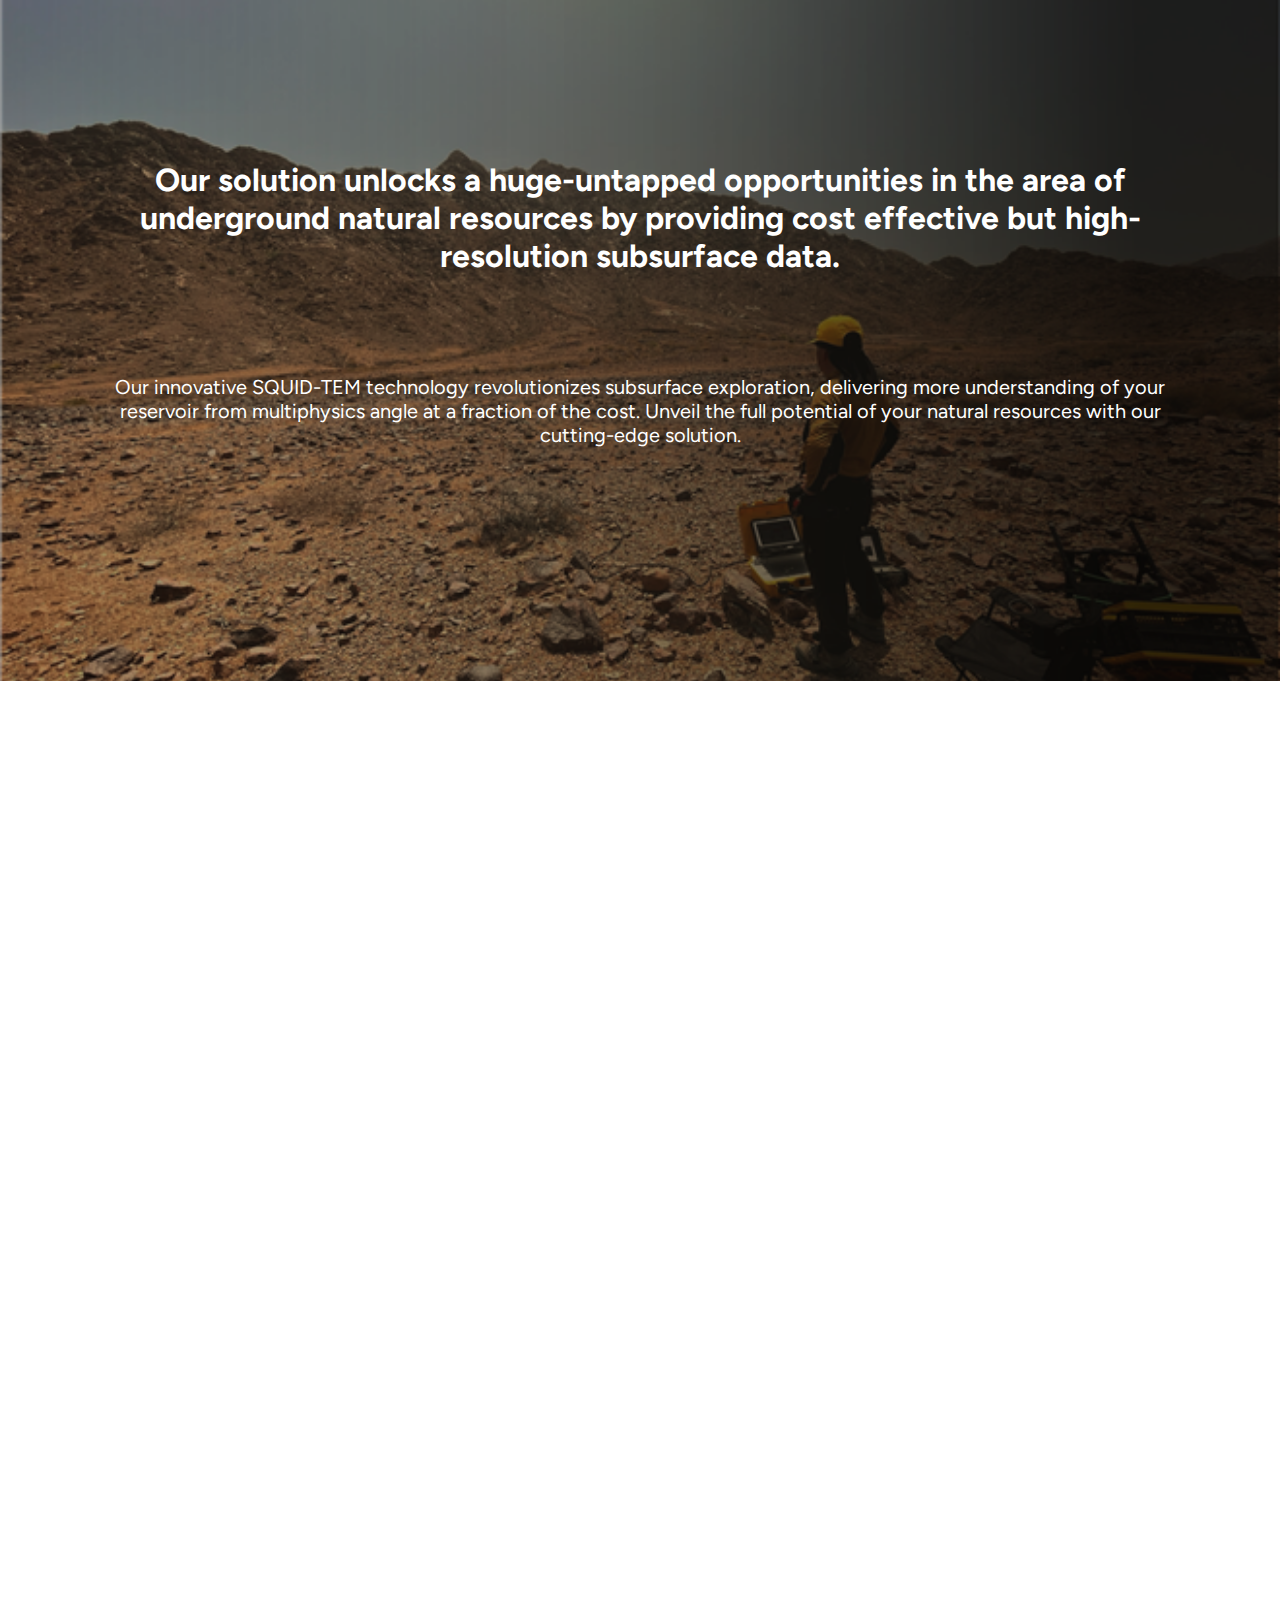
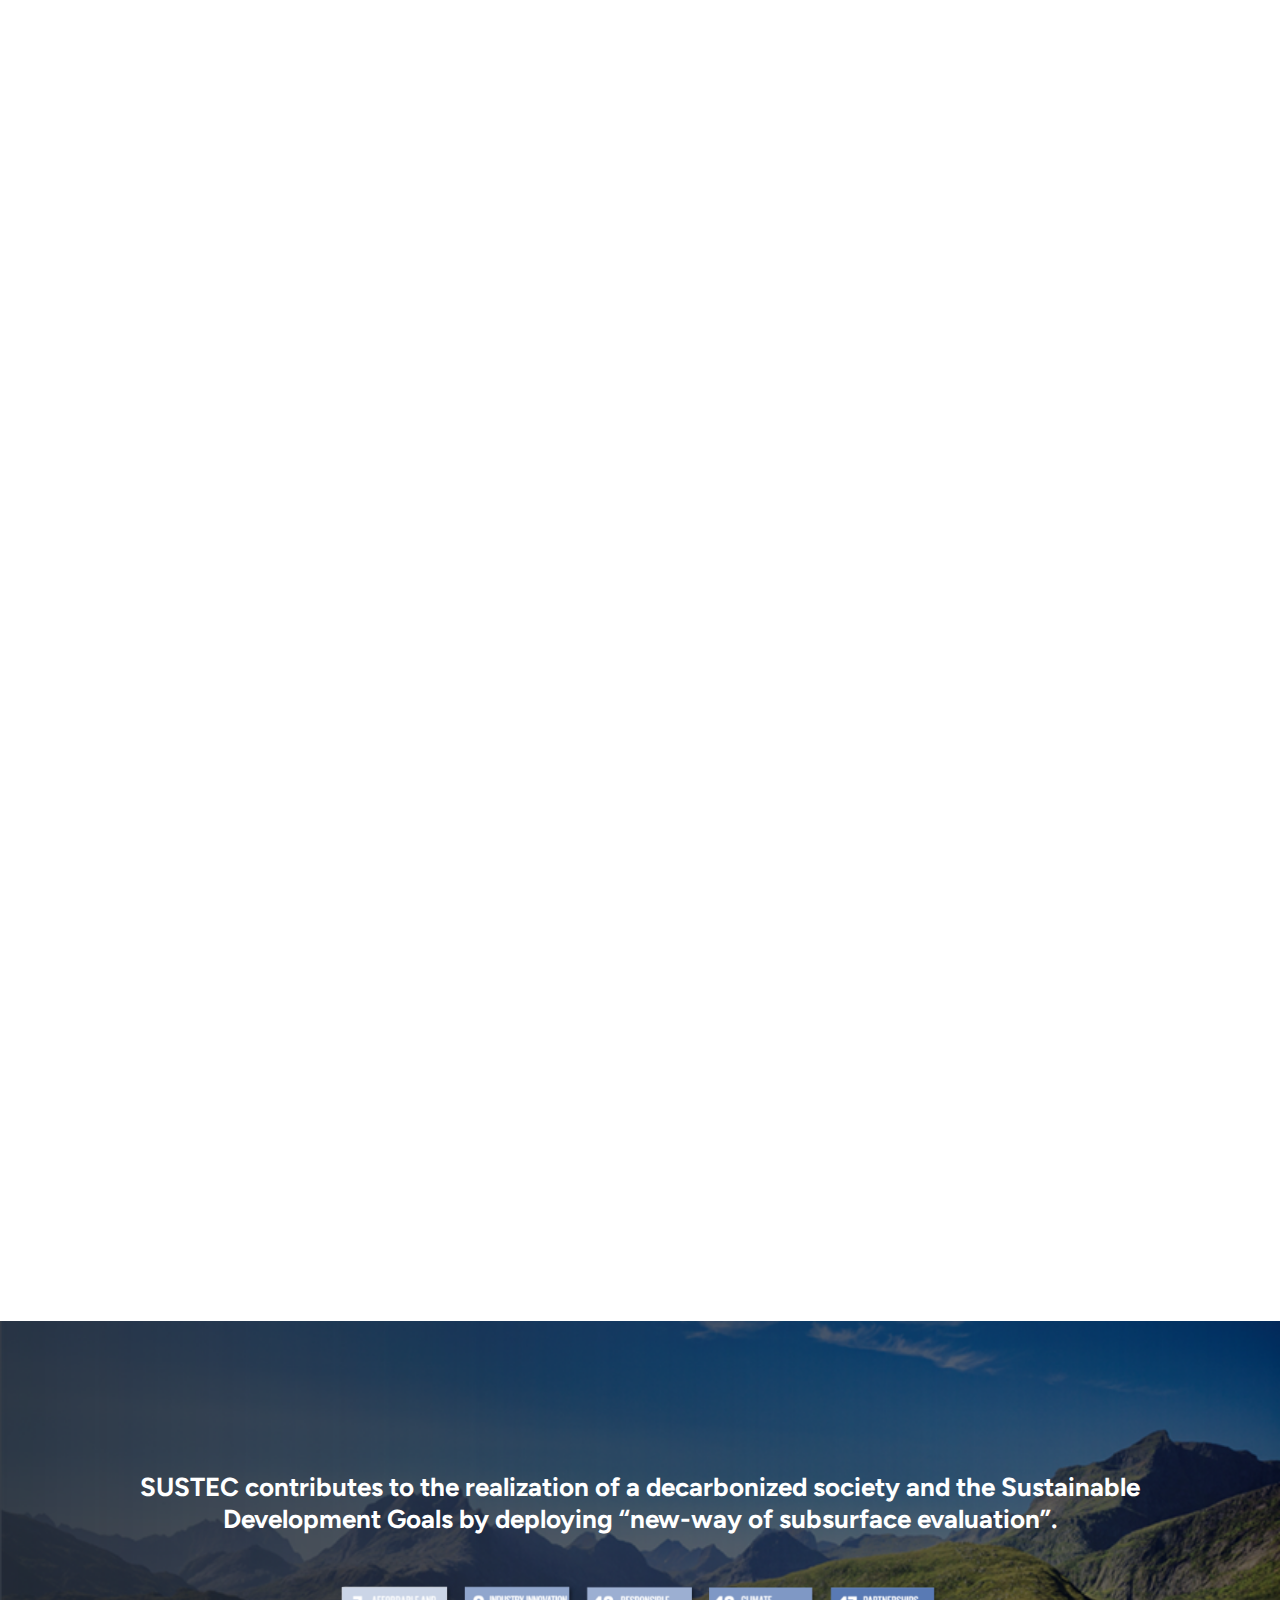
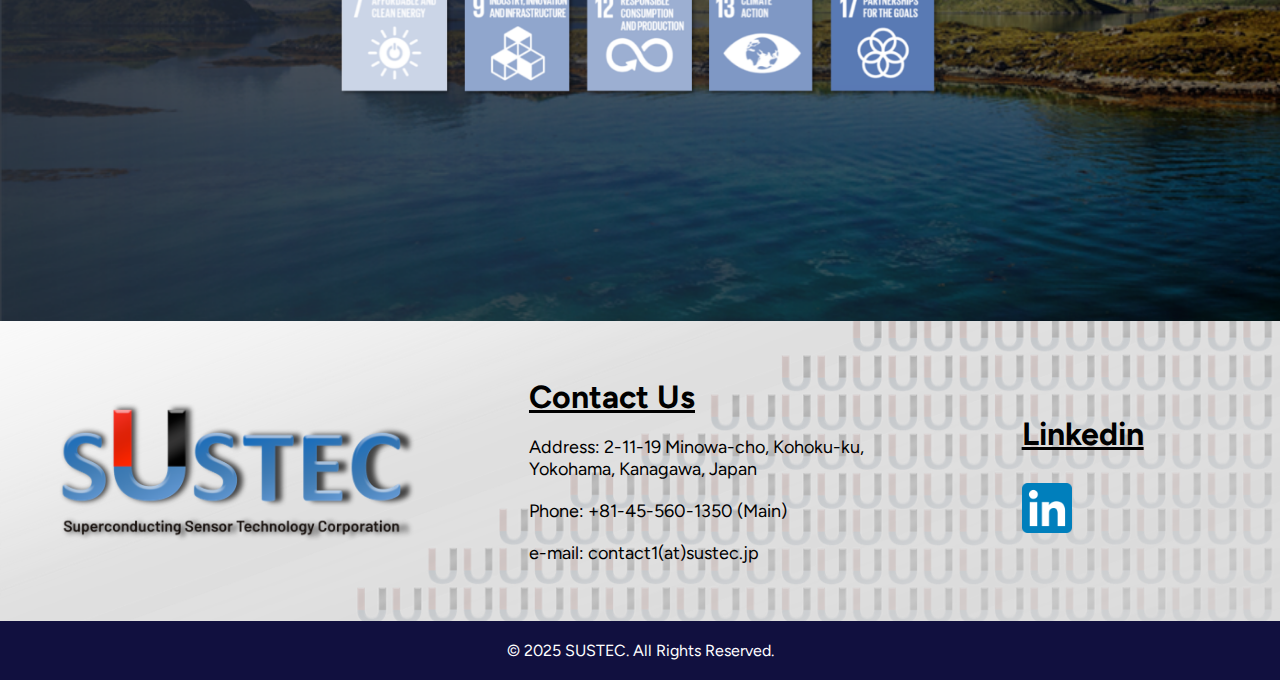
==== commit 1625d23d: "Add files via upload" ====
--- a/index.html
+++ b/index.html
@@ -28,7 +28,6 @@
                         <a href="technology-SQUIDTEM.html">Technology</a>
                         <ul class="dropdown-menu">
                             <li><a href="technology-SQUID.html">HTC-SQUID</a></li>
-                            <li><a href="#">SQUID Gradiometer</a></li>
                             <li><a href="technology-SQUIDTEM.html">SQUID-TEM: SUSTEM</a></li>
                         </ul>
                     </li>
@@ -73,7 +72,7 @@
                     <img src="client_logos/4401.png" alt="Client 1 Logo">
                 </div>
                 <div class="home02logo">
-                    <img src="client_logos/INPEX.png" alt="Client 2 Logo">
+                    <img src="client_logos/idemitsu.png" alt="Client 2 Logo">
                 </div>
                 <div class="home02logo">
                     <img src="client_logos/Supreme Energy.png" alt="Client 3 Logo">
--- a/style.css
+++ b/style.css
@@ -504,11 +504,11 @@
 /* Main part modification*/
     .home01-cont h1{
         font-size: 28px;
-        width: auto;
+        padding: 50px 0px 20px 0px;
     }
     .home01-cont p{
         font-size: 18px;
-        width: auto;
+        padding: 0px 0px 0px 0px;
     }
     nav ul {
         flex-direction: column;
@@ -523,8 +523,10 @@
 
     .Home03-cont h2{
         font-size: 22px;
+        padding: 0 0 30px 0;
     }
     .Home03-cont p{
+        padding: 0 0 0px 0;
         font-size: 14px;
     }
 
@@ -532,21 +534,24 @@
         flex-direction: column;
         justify-content: center; /* 垂直方向に中央揃え */
         align-items: center; /* 水平方向に中央揃え */
-        gap: 50px;
+        gap: 20px;
+        padding: 0px;
     }
     .Home03-container img{
-        width: 500px;
+        padding: 0px;
     }
 
     .Home04-cont {
-        width: 100%;
-        height: 80%;
+        width: auto;
+        height: 500px;
     }
     .Home04-cont h2{
         font-size: 22px;
+        padding: 100px 10px 30px 10px;
     }
     .Home04-cont p{
         font-size: 16px;
+        padding: 30px 10px 100px 10px;
     }
 
     .Home04-Tech {
@@ -572,7 +577,7 @@
 
     .Home05-cont h2 {
         font-size: 20px;
-        padding: 150px 50px 150px 50px;
+        padding: 150px 10px 150px 10px;
         justify-content: center; /* 垂直方向に中央揃え */
         align-items: center; /* 水平方向に中央揃え */
     }
@@ -607,7 +612,7 @@
     }
     
     .social-media img{
-         margin: 0px 10px 0 20px;
+         margin: 0px 10px 10px 20px;
     }
 
 }
